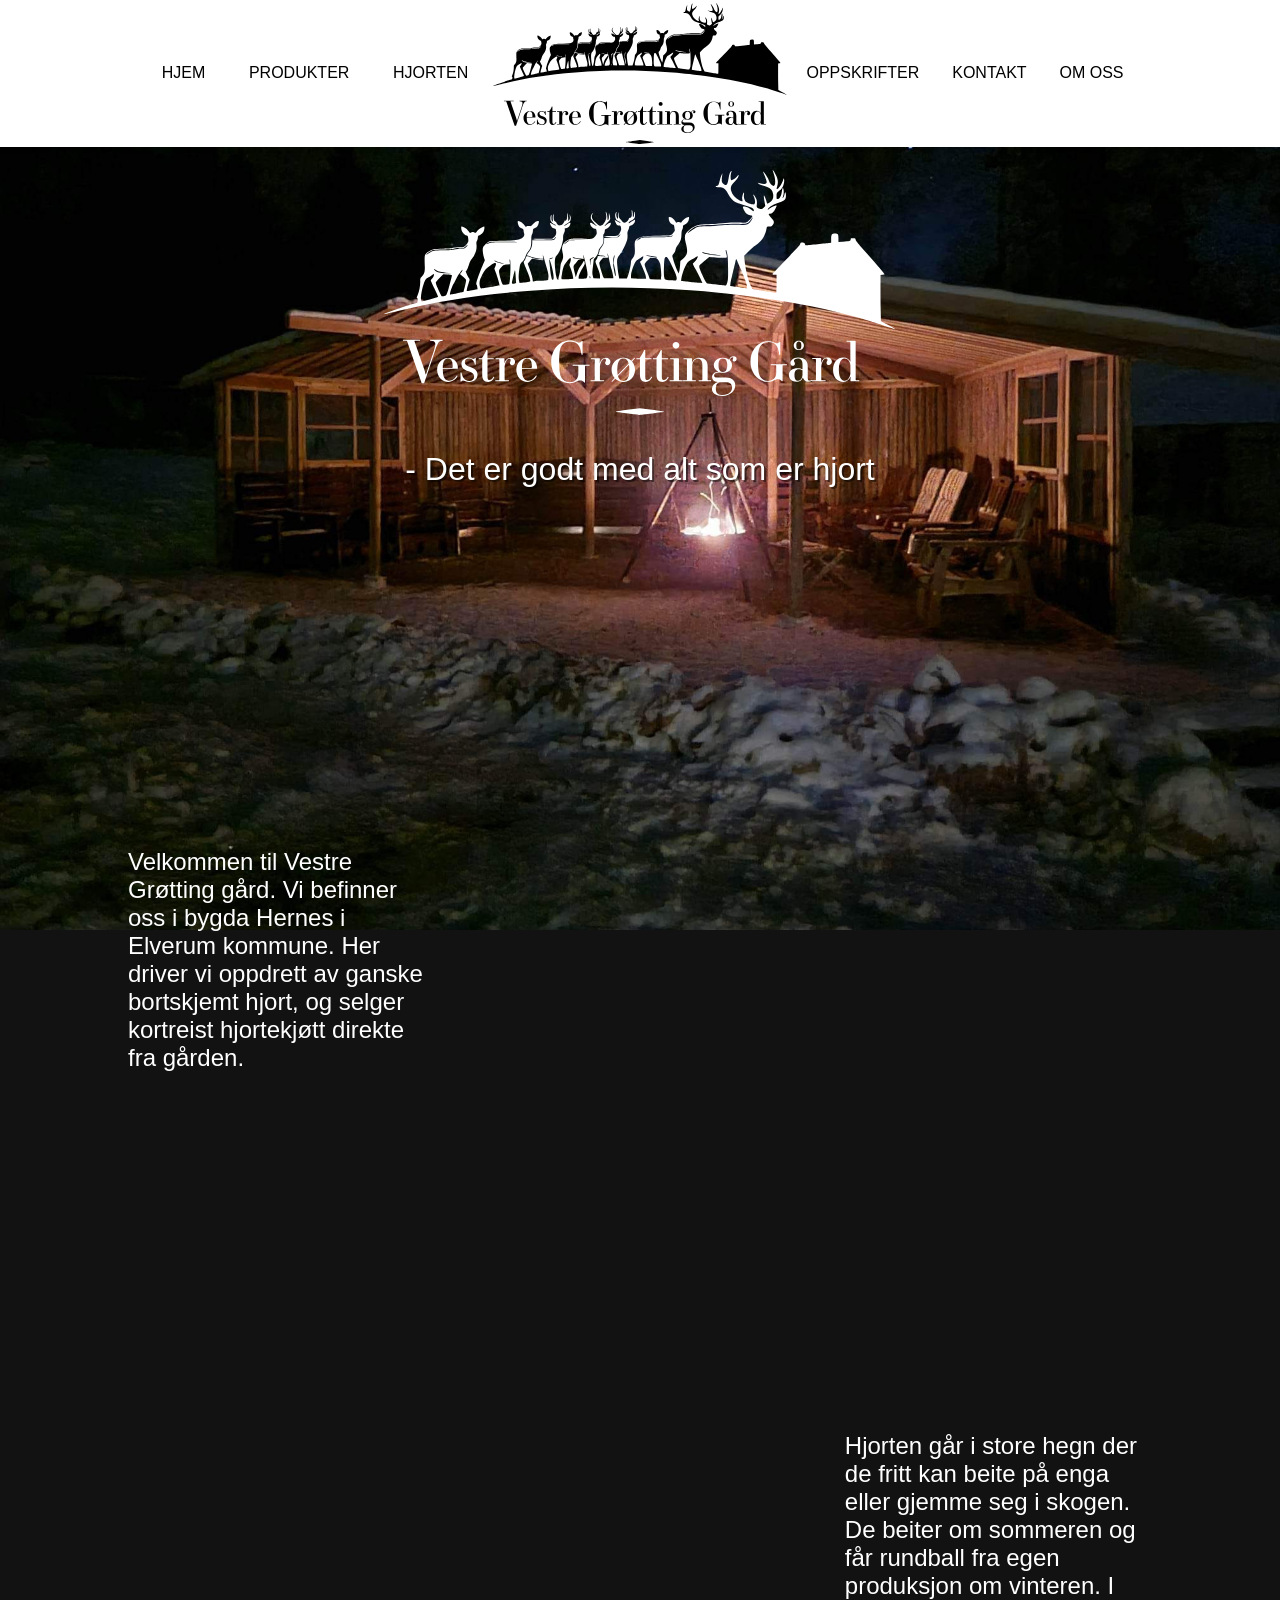
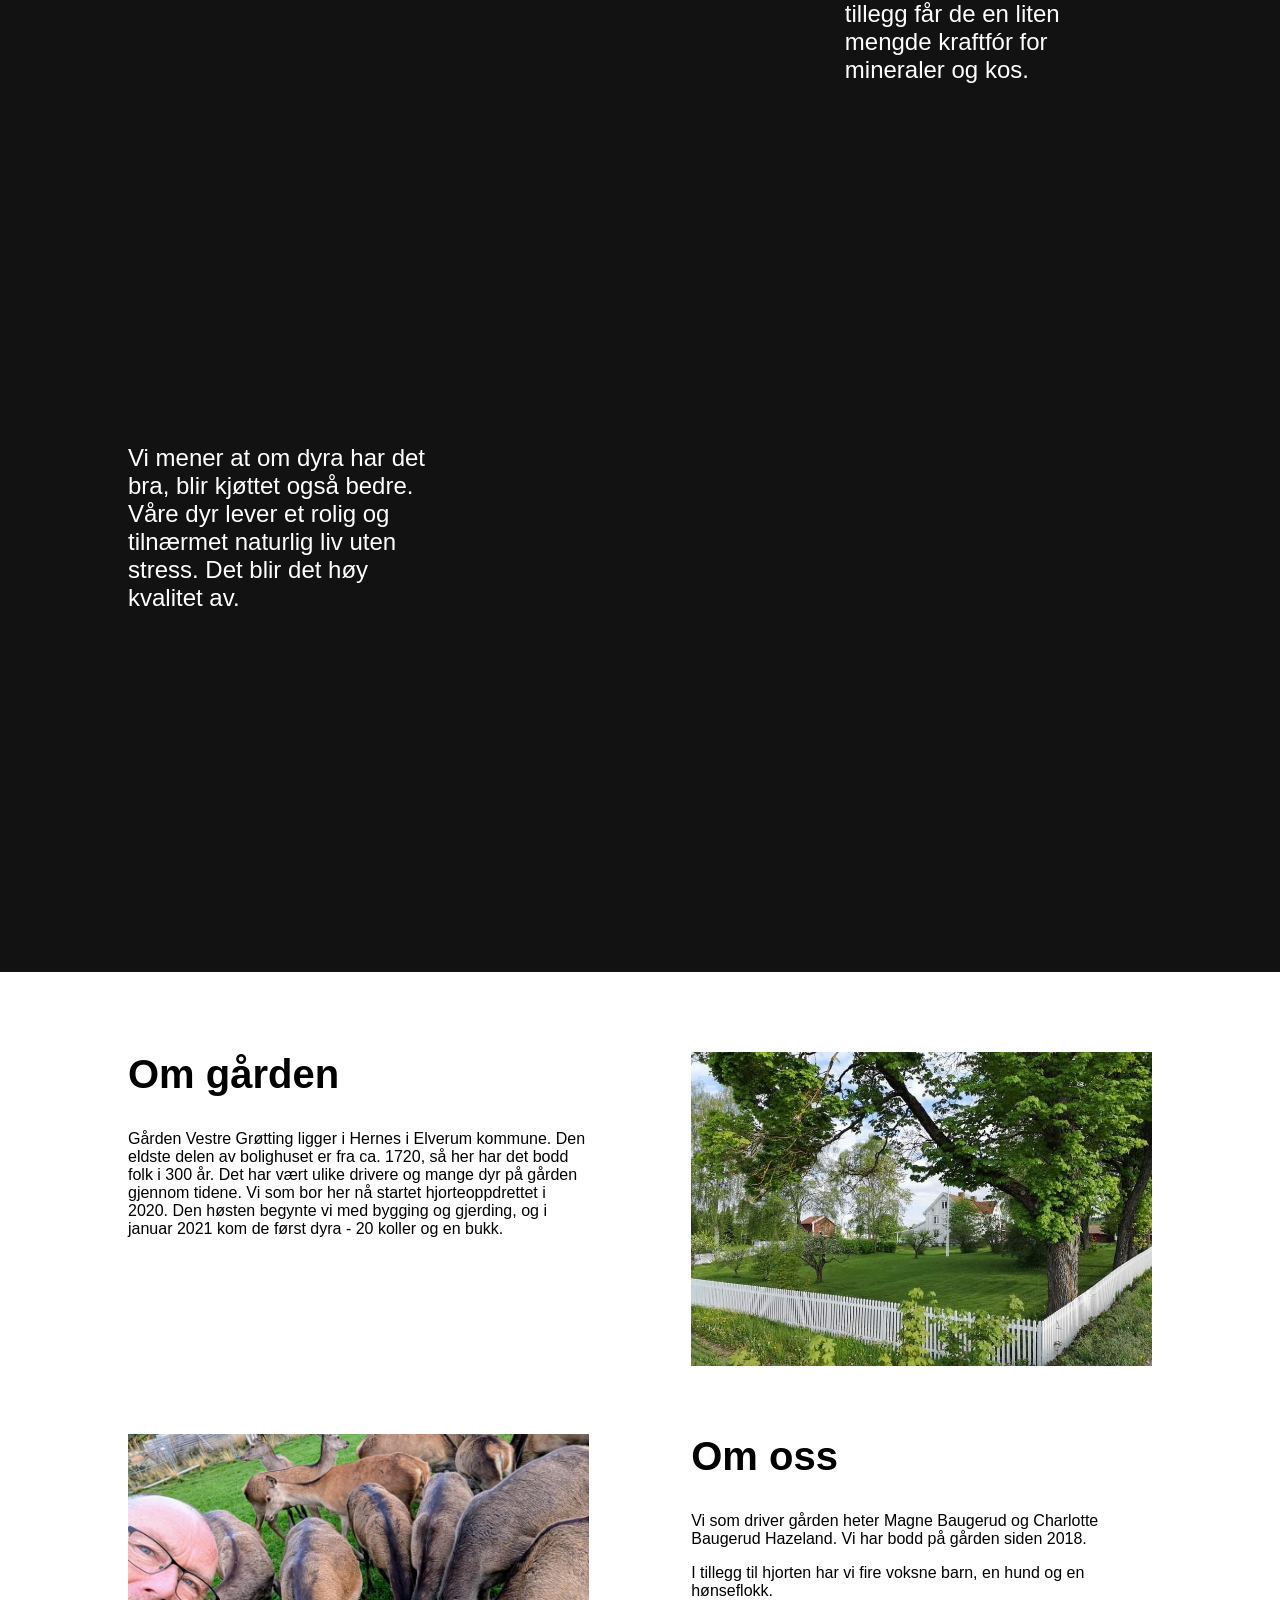
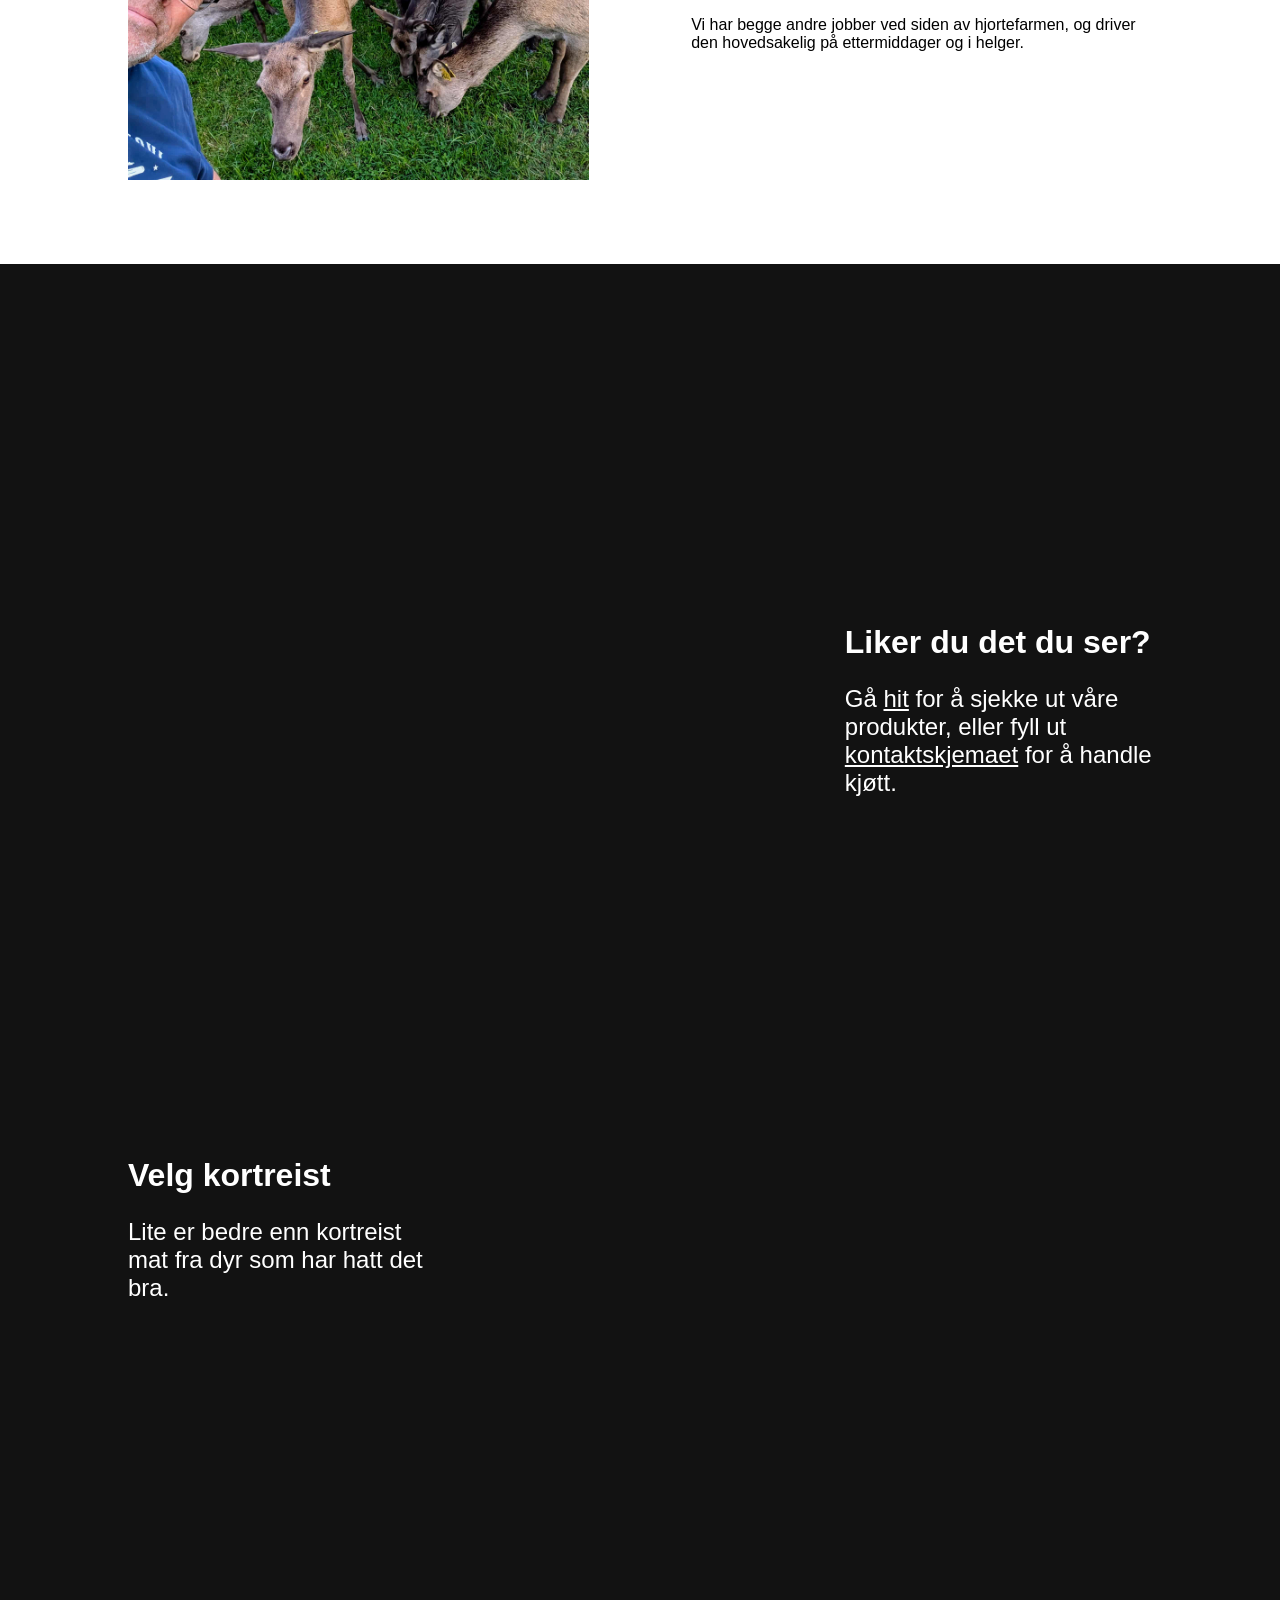
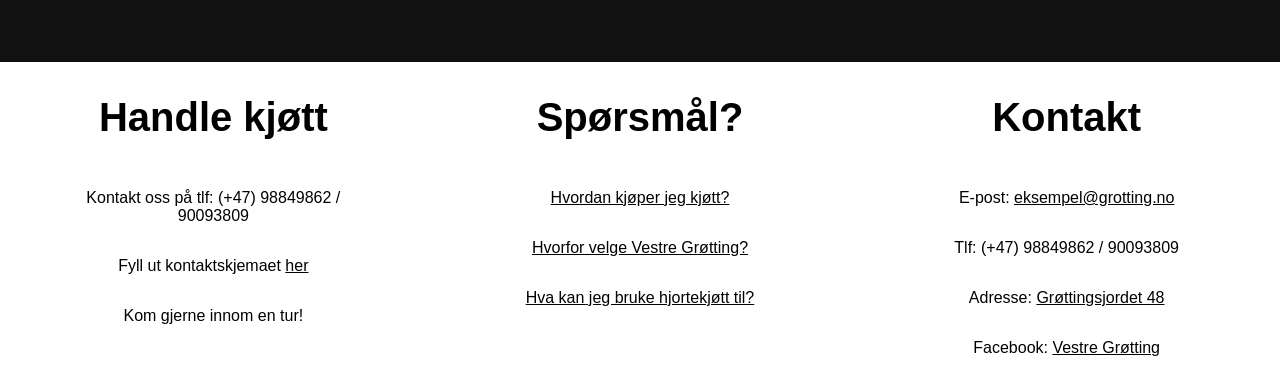
==== index.html @ 88ef1590 "Update index.html" ====
<!DOCTYPE html>
<html lang="en">
<head>
  <meta charset="UTF-8">
  <meta name="viewport" content="width=device-width, initial-scale=1.0">
  <title>Vestre Grøtting Gård</title>
  <link rel="stylesheet" href="assets/css/main.css">
  <link rel="stylesheet" href="assets/css/index.css">
  <script type="module" src="assets/js/main.js"></script>
</head>
<body>
  <header>
    <nav>
      <ul>
        <div class="mobile-logo">
          <img src="assets/imgs/logo.svg" alt="Logo for Vestre Grøtting Gård.">
        </div>
        <section>
          <li><a href="index.html">HJEM</a></li>
          <li><a href="products.html">PRODUKTER</a></li>
          <li><a href="the_deer.html">HJORTEN</a></li>
        </section>
        <div class="logo expanded">
          <img src="assets/imgs/logo.svg" alt="Logo for Vestre Grøtting Gård.">
        </div>
        <section>
          <li><a href="recipes.html" id="recipeLink">OPPSKRIFTER</a></li>
          <li><a href="contact.html">KONTAKT</a></li>
          <li><a href="about.html">OM&nbsp;OSS</a></li>
        </section>
      </ul>
    </nav>
    <label for="nav-toggle" class="menu-icon">
      <span></span>
      <span></span>
      <span></span>
    </label>
    <input type="checkbox" id="nav-toggle" hidden>
  </header>
  <main>
    <article class="styled-frontpage">
      <section class="title">
        <img class="logo" src="assets/imgs/logo.svg" alt="Logo for Vestre Grøtting Gård.">
        <h1 hidden>Vestre Grøtting Gård</h1>
        <p>- Det er godt med alt som er hjort</p>
      </section>
      <section class="floating-p left">
        <p>Velkommen til Vestre Grøtting gård. Vi befinner oss i bygda Hernes i Elverum kommune. Her driver vi oppdrett av ganske bortskjemt hjort, og selger kortreist hjortekjøtt direkte fra gården.</p>
      </section>
      <section class="floating-p right">
        <p>Hjorten går i store hegn der de fritt kan beite på enga eller gjemme seg i skogen. De beiter om sommeren og får rundball fra egen produksjon om vinteren. I tillegg får de en liten mengde kraftfór for mineraler og kos.</p>
      </section>
      <section class="floating-p left">
        <p>Vi mener at om dyra har det bra, blir kjøttet også bedre. Våre dyr lever et rolig og tilnærmet naturlig liv uten stress. Det blir det høy kvalitet av.</p>
      </section>
    </article>
    <article class="content">
      <section class="standard-p">
        <div class="text">
          <h2>Om gården</h2>
          <p>Gården Vestre Grøtting ligger i Hernes i Elverum kommune. Den eldste delen av bolighuset er fra ca. 1720, så her har det bodd folk i 300 år. Det har vært ulike drivere og mange dyr på gården gjennom tidene. Vi som bor her nå startet hjorteoppdrettet i 2020. Den høsten begynte vi med bygging og gjerding, og i januar 2021 kom de først dyra - 20 koller og en bukk.</p>
        </div>
        <div class="image">
          <img src="assets/imgs/the_farm.jpg" alt="A deer.">
        </div>
      </section>
      <section class="standard-p reverse">
        <div class="text">
          <h2>Om oss</h2>
          <p>Vi som driver gården heter Magne Baugerud og Charlotte Baugerud Hazeland. Vi har bodd på gården siden 2018.</p>
          <p>I tillegg til hjorten har vi fire voksne barn, en hund og en hønseflokk.</p>
          <p>Vi har begge andre jobber ved siden av hjortefarmen, og driver den hovedsakelig på ettermiddager og i helger.</p>
        </div>
        <div class="image">
          <img src="assets/imgs/hjort14.jpg" alt="A deer.">
        </div>
      </section>
    </article>
    <article class="bottom">
      <section class="floating-p right">
        <h2>Liker du det du ser?</h2>
        <p>Gå <a href="products.html" aria-label="Gå til produkter">hit</a> for å sjekke ut våre produkter, eller fyll ut <a href="contact.html" aria-label="Fyll ut kontaktskjemaet">kontaktskjemaet</a> for å handle kjøtt.</p>
      </section>
      <section class="floating-p left">
        <h2>Velg kortreist</h2>
        <p>Lite er bedre enn kortreist mat fra dyr som har hatt det bra.</p>
      </section>
    </article>
  </main>
  <footer>
    <section>
      <h2>Handle kjøtt</h2>
      <p>Kontakt oss på tlf: (+47) 98849862 / 90093809</p>
      <p>Fyll ut kontaktskjemaet <a href="contact.html" aria-label="Fyll ut kontaktskjemaet">her</a></p>
      <p>Kom gjerne innom en tur!</p>
    </section>
    <section>
      <h2>Spørsmål?</h2>
      <p><a href="faq.html#how">Hvordan kjøper jeg kjøtt?</a></p>
      <p><a href="faq.html#why">Hvorfor velge Vestre Grøtting?</a></p>
      <p><a href="faq.html#what">Hva kan jeg bruke hjortekjøtt til?</a></p>
    </section>
    <section>
      <h2>Kontakt</h2>
      <p>E-post: <a href="mailto:eksempel@grotting.no">eksempel@grotting.no</a></p>
      <p>Tlf: (+47) 98849862 / 90093809</p>
      <p>Adresse: <a href="https://maps.app.goo.gl/rcExngUawZQERuUT9" target="_blank">Grøttingsjordet 48</a></p>
      <p>Facebook: <a aria-label="Facebook page" href="https://www.facebook.com/profile.php?id=100063509109505" target="_blank">Vestre Grøtting</a></p>
    </section>
  </footer>
</body>
</html>
---- assets/css/main.css ----
/* ================================
   Root Variables
================================ */
:root {
  --background: #fff;
  --background-dark: #121212;
  --text: #000;
  --text-light: #fff;
  --link-highlight: #bdbdbd;
}

/* ================================
   Base Styles
================================ */
body {
  margin: 0;
}

h1, h2, h3, h4, h5, h6,
p, a, li, label, input {
  color: var(--text);
  font-family: Arial, Helvetica, sans-serif;
  /* font-family: Verdana, Geneva, Tahoma, sans-serif; */
}

h2 {
  font-size: 2.5em;
}

p {
  font-size: 16px;
}

.centered {
    display: flex;
    flex-direction: column;
    justify-content: center;
    text-align: center;
}

/* ================================
   Header & Navigation
================================ */
header {
  position: fixed;
  top: 0;
  width: 100%;
  display: flex;
  justify-content: center;
  box-shadow: 0 2px 4px rgba(0, 0, 0, 0.15);
  background-color: var(--background);
  z-index: 10;
}

nav {
  width: 100%;
}

nav ul {
  display: flex;
  justify-content: center;
  list-style: none;
  margin: 0 auto;
  padding: 0;
  width: 1000px;
}

nav ul li {
  display: flex;
  align-items: center;
}

nav a {
  display: flex;
  align-items: center;
  height: 44px;
  text-decoration: none;
}

nav a:hover {
  text-decoration: underline;
}

nav ul section {
  display: flex;
  justify-content: space-around;
  width: 35%;
}

/* --- Header Logo --- */
header .logo {
  position: relative;
  display: flex;
  justify-content: center;
  width: 30%;
  max-height: 44px;
  overflow: hidden;
  transition: max-height 0.1s ease-in-out;
}

header .logo img {
  height: 100%;
  max-width: 100%;
}

header .logo.expanded {
  max-height: 150px;
}

header .logo.expanded img {
  width: 100%;
  height: auto;
  margin: 3px;
}

.mobile-logo {
  display: none;
}

.menu-icon {
  display: none;
}

/* ================================
   Main Content
================================ */
.top-title {
    text-align: center;
    font-size: 2.5em;
    padding: 2em 0;
}

.top-title h1 {
    color: var(--text-light);
    text-shadow: 0 0 6px #00000085;
}

main {
  margin-top: 170px;
  width: 100%;
}

main > * {
  width: 80%;
  margin: 0 auto;
}

/* --- Title Section --- */
main section.title {
  width: 50%;
  margin: 8em auto;
  text-align: center;
}

main section.title .logo {
  width: 100%;
  filter: invert(1);
}

main section.title p {
  margin-top: 1em;
  font-size: 2em;
  color: var(--text-light);
  text-shadow: 2px 2px #00000080;
}

/* --- Content Article --- */
main article.content {
  width: 80%;
  padding: 5em 10%;
  display: flex;
  flex-direction: column;
  gap: 4em;
  background-color: var(--background);
}

main article.content > section {
  width: 100%;
}

/* --- Standard Paragraph Section --- */
.standard-p {
  display: flex;
  justify-content: space-between;
}

.standard-p h2,
.standard-p h3,
.standard-p h4 {
  margin-top: 0;
}

.standard-p > div {
  width: 45%;
}

.standard-p img {
  width: 100%;
  height: auto;
  min-height: 60%;
  object-fit: cover;
}

.standard-p.reverse {
  flex-direction: row-reverse;
}

/* ================================
   Footer
================================ */
footer {
  display: flex;
  justify-content: space-around;
  width: 100%;
  text-align: center;
  background-color: var(--background);
  box-shadow: 0 2px 4px rgba(0, 0, 0, 1);
}

footer section {
  display: flex;
  flex-direction: column;
  align-items: center;
  width: 25%;
}

/* ================================
   Media Queries
================================ */

/* --- Tablet Landscape (≤ 1079px) --- */
@media (max-width: 1079px) {
  main {
    margin-top: 48px;
  }

  header .logo.expanded {
    max-height: 44px;
  }

  header .logo.expanded img {
    width: auto;
    height: 100%;
    margin: 0;
  }

  nav ul {
    width: auto;
  }

  nav ul li a {
    margin: 0 0.5em;
  }

  nav ul section {
    width: auto;
  }

  h2 {
    font-size: 2em;
  }

  main section.title {
    width: 70%;
  }

  main article.content {
    width: 90%;
    padding: 5em 5%;
  }

  main > *, footer section {
    width: 90%;
  }

  .standard-p > div {
    width: 48%;
  }

  footer > section {
    width: 30%;
  }
}

/* --- Tablet Portrait / Small Screens (≤ 670px) --- */
@media (max-width: 670px) {
  header,
  nav, nav ul, nav ul li,
  nav ul li a, nav ul section {
    width: 100%;
  }

  header {
    max-height: 44px;
    overflow: hidden;
    transition: max-height 0.3s ease-in-out;
  }

  nav ul, nav ul section {
    flex-direction: column;
  }

  header .logo {
    display: none;
  }

  .mobile-logo {
    display: flex;
    justify-content: center;
    width: 100%;
    height: 44px;
  }

  .mobile-logo img {
    height: 42px;
    margin: 1px;
  }

  .menu-icon {
    display: block;
    position: fixed;
    top: 0;
    right: 0;
    width: 44px;
    height: 44px;
  }

  .menu-icon > span {
    position: fixed;
    right: 3px;
    display: inline-block;
    width: 38px;
    height: 4px;
    border-radius: 2px;
    background-color: black;
    transition: all 0.3s ease-in-out;
  }

  .menu-icon span:nth-child(1) { top: 9px; }
  .menu-icon span:nth-child(2) { top: 20px; }
  .menu-icon span:nth-child(3) { top: 31px; }

  header:has(#nav-toggle:checked) {
    max-height: 350px;
  }

  header:has(#nav-toggle:checked) .menu-icon span:nth-child(1) {
    top: 20px;
    transform: rotate(45deg);
  }

  header:has(#nav-toggle:checked) .menu-icon span:nth-child(2) {
    opacity: 0;
  }

  header:has(#nav-toggle:checked) .menu-icon span:nth-child(3) {
    top: 20px;
    transform: rotate(-45deg);
  }

  nav a {
    justify-content: center;
  }

  .top-title {
    text-align: center;
    font-size: 1.5em;
    padding: 1em 0;
  }

  main > *, footer section {
    width: 96%;
  }

  main article.content {
    width: 96%;
    padding: 5em 2%;
    gap: 0;
  }

  footer {
    flex-direction: column;
  }

  footer section {
    margin: 0 auto;
    text-align: center;
  }

  footer section h2 {
    margin: 1em 0;
  }

  footer section p {
    margin: 0.5em 0;
  }
}

/* --- Mobile (≤ 480px) --- */
@media (max-width: 480px) {
  main section.title {
    width: 100%;
    margin: 0;
    padding: 3em 0;
  }

  main section.title,
  .standard-p > div,
  footer,
  main article.content {
    width: 100%;
  }

  .standard-p,
  .standard-p.reverse {
    flex-direction: column;
  }

  main article.content {
    padding: 0;
  }

  main article.content > section {
    width: 96%;
    margin: 0 auto;
    padding: 3em 0;
  }

  p {
    font-size: 1em;
  }
}
---- assets/css/index.css ----
body {
    background: var(--background-dark) url('../imgs/homepage_background.png')
              center / cover fixed no-repeat;
}

/* --- Floating Paragraphs --- */
main section.floating-p {
  width: 100%;
  margin: 40vh 0;
}

main section.floating-p > * {
  width: 30%;
  color: var(--text-light);
}

main section.floating-p > p {
  font-size: 1.5em;
}

main section.floating-p.left > * {
  margin-right: auto;
}

main section.floating-p.right > * {
  margin-left: auto;
}

main section.floating-p > h2 {
  margin-bottom: 0.5em;
  font-size: 2em;
}

main section.floating-p a {
    color: var(--text-light);
}

main section.floating-p a:hover {
    color: var(--link-highlight);
}

@media (max-width: 1079px) {
  main section.floating-p > * {
    width: 50%;
  }
}

@media (max-width: 670px) {
  main section.floating-p > * {
    width: 100%;
    text-align: center;
  }
}

@media (max-width: 480px) {
  main section.floating-p > * {
    width: 100%;
    text-align: center;
  }
}
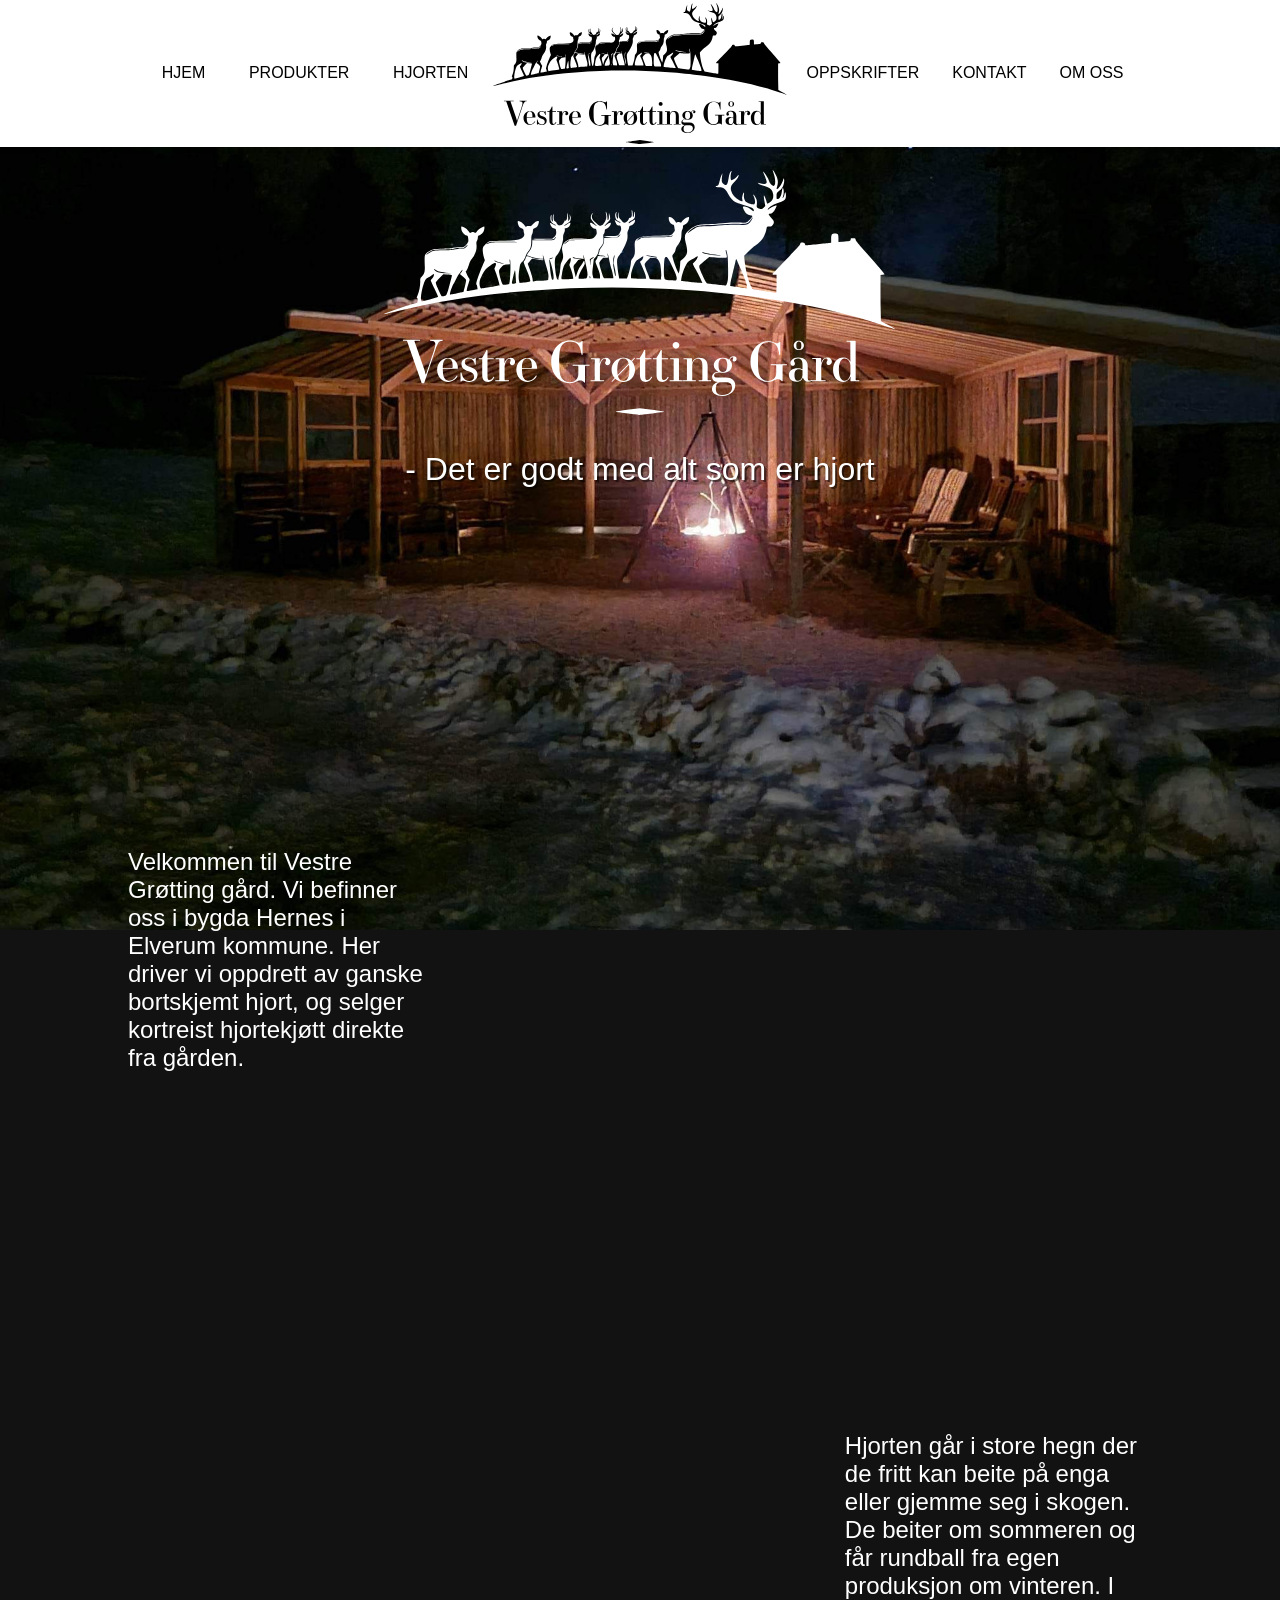
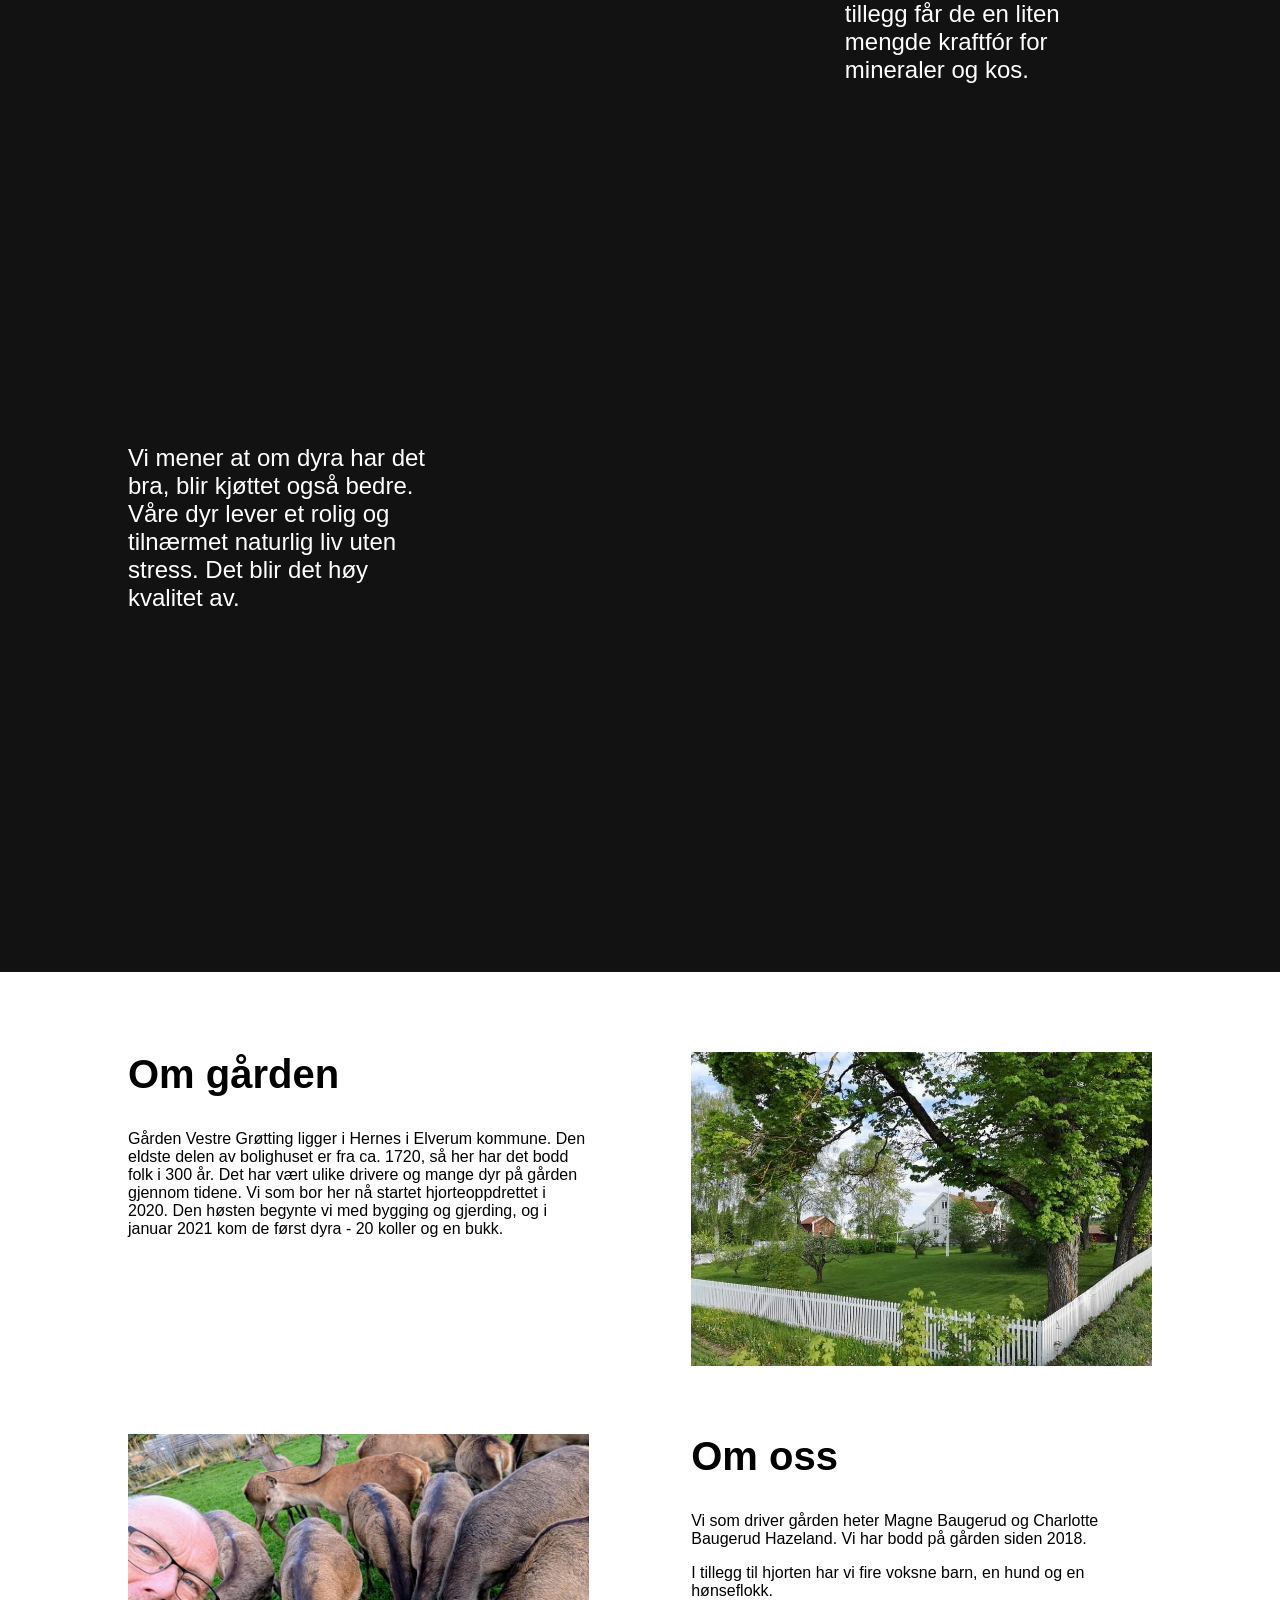
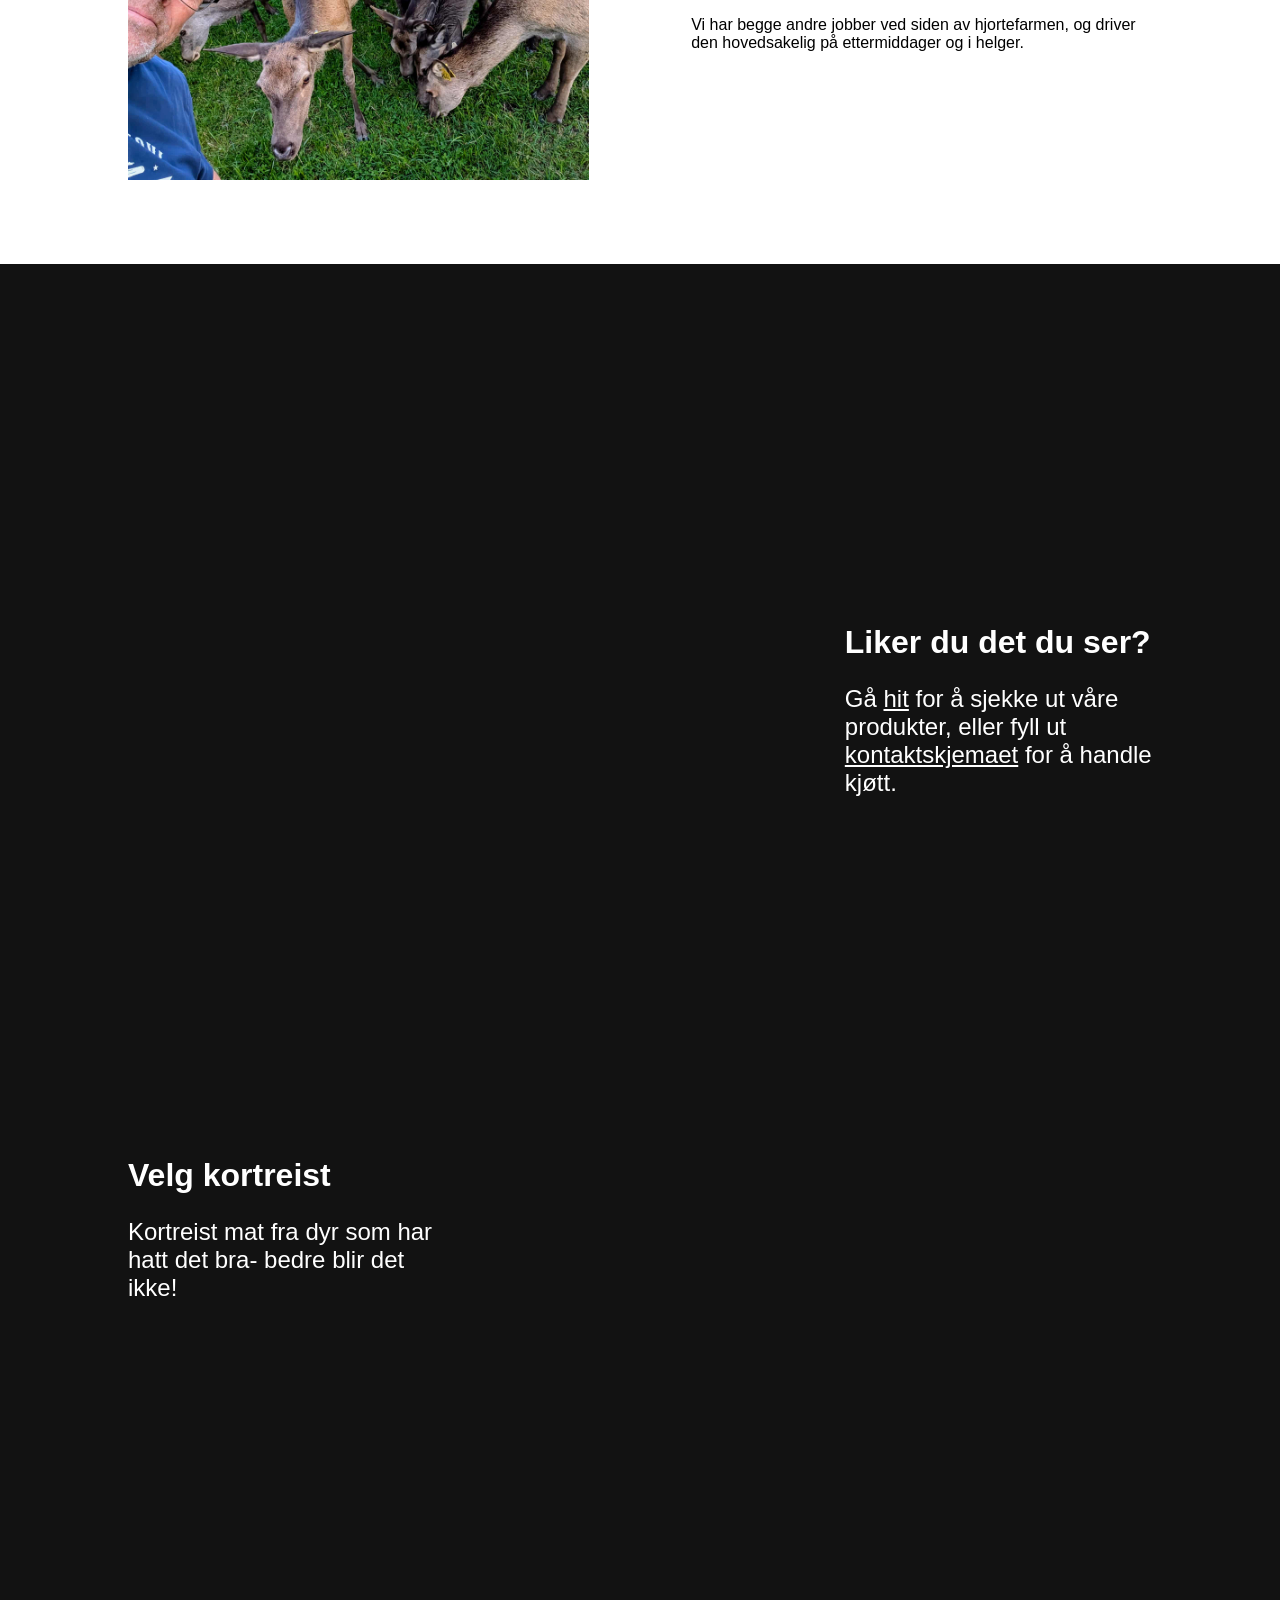
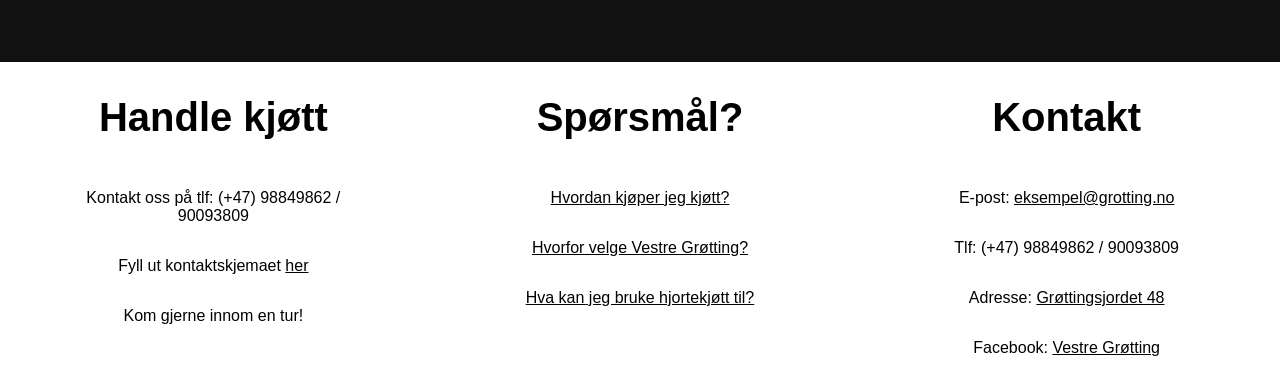
==== commit ae83d2c4: "Update description of local food section" ====
--- a/index.html
+++ b/index.html
@@ -83,7 +83,7 @@
       </section>
       <section class="floating-p left">
         <h2>Velg kortreist</h2>
-        <p>Lite er bedre enn kortreist mat fra dyr som har hatt det bra.</p>
+        <p>Kortreist mat fra dyr som har hatt det bra- bedre blir det ikke!</p>
       </section>
     </article>
   </main>
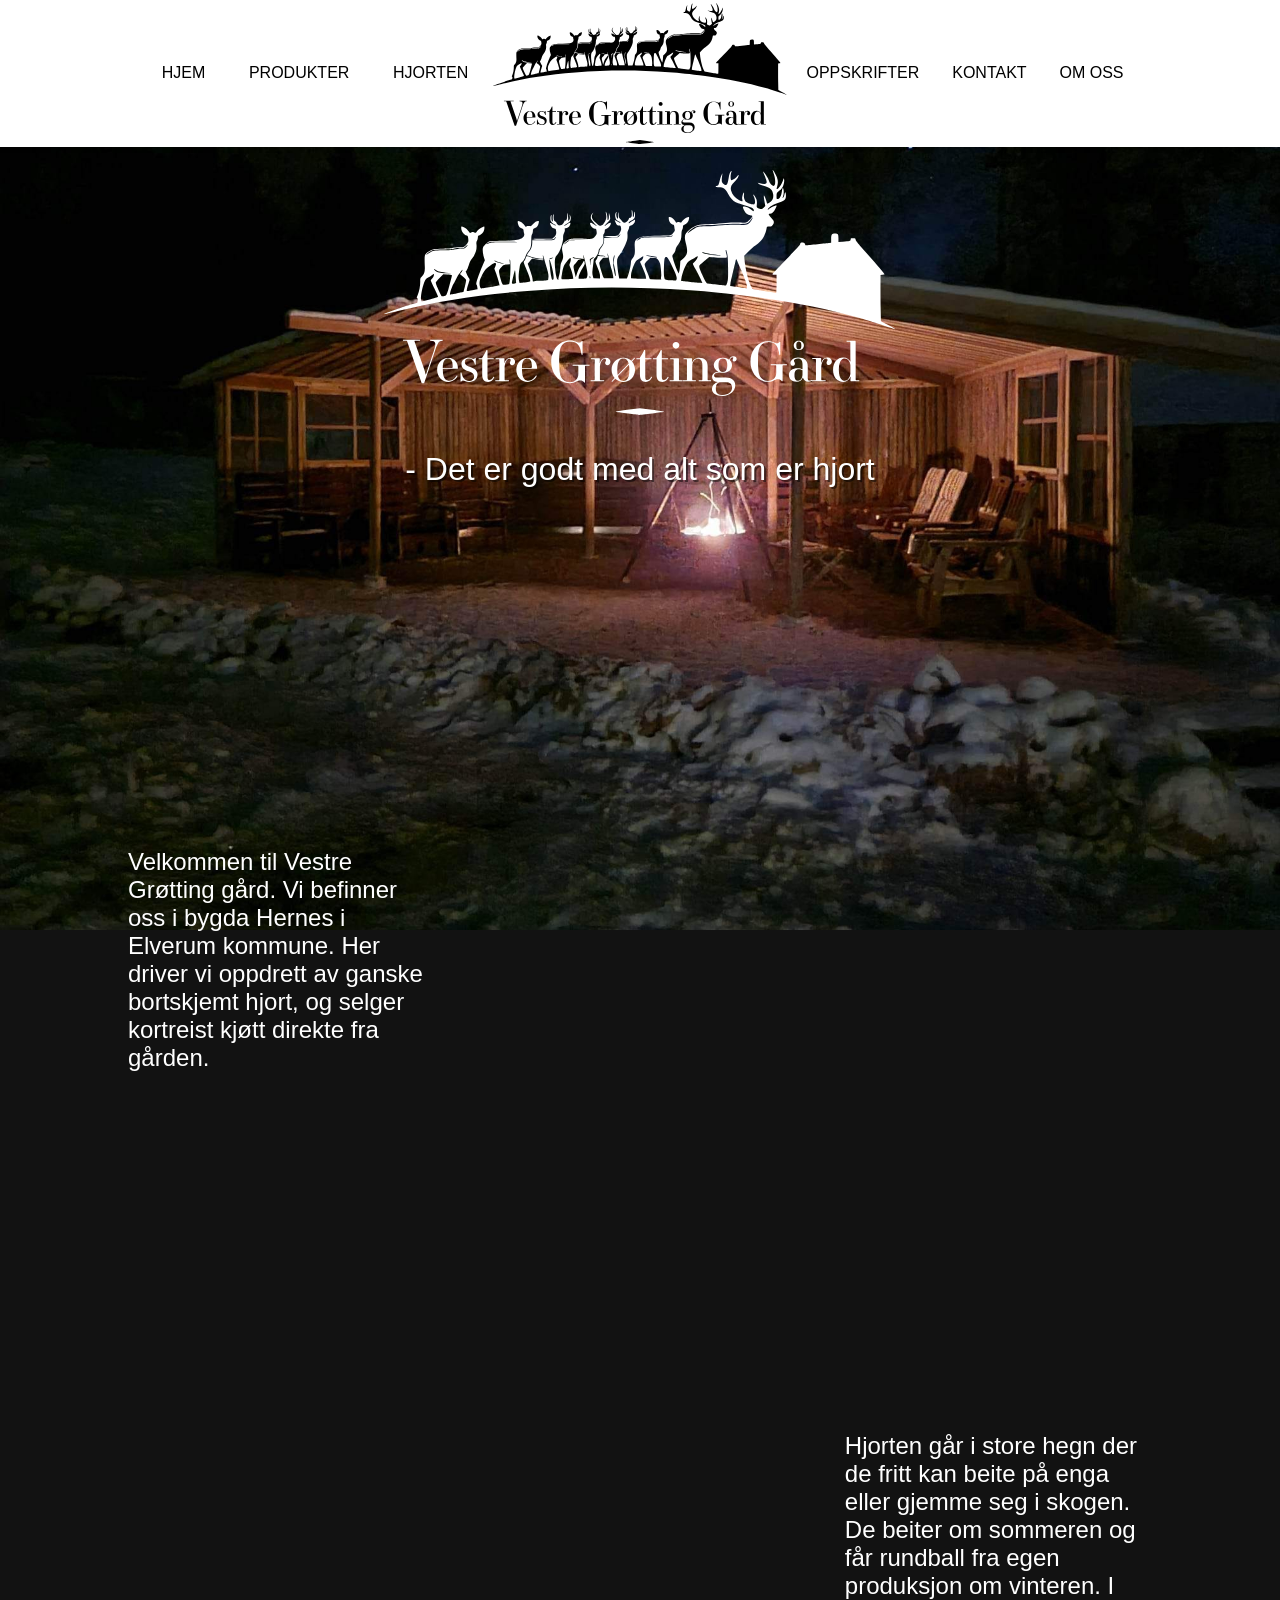
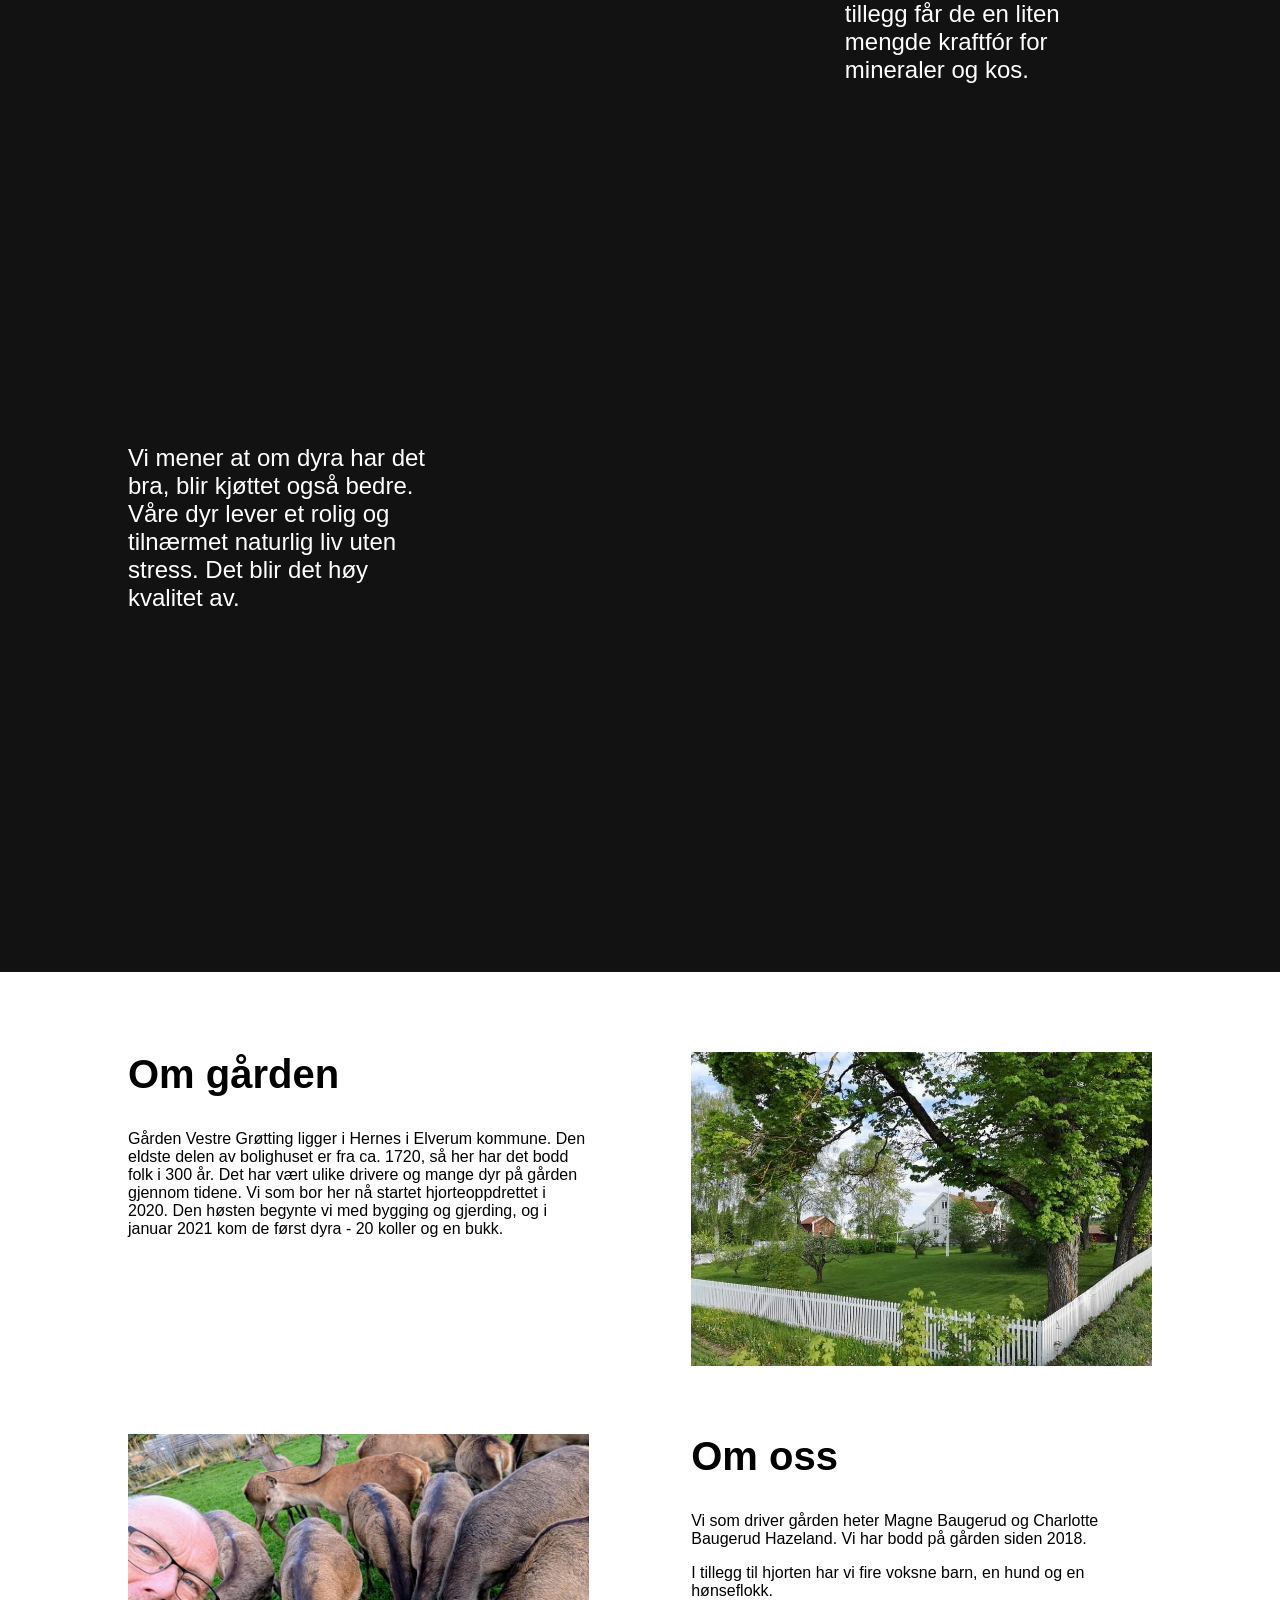
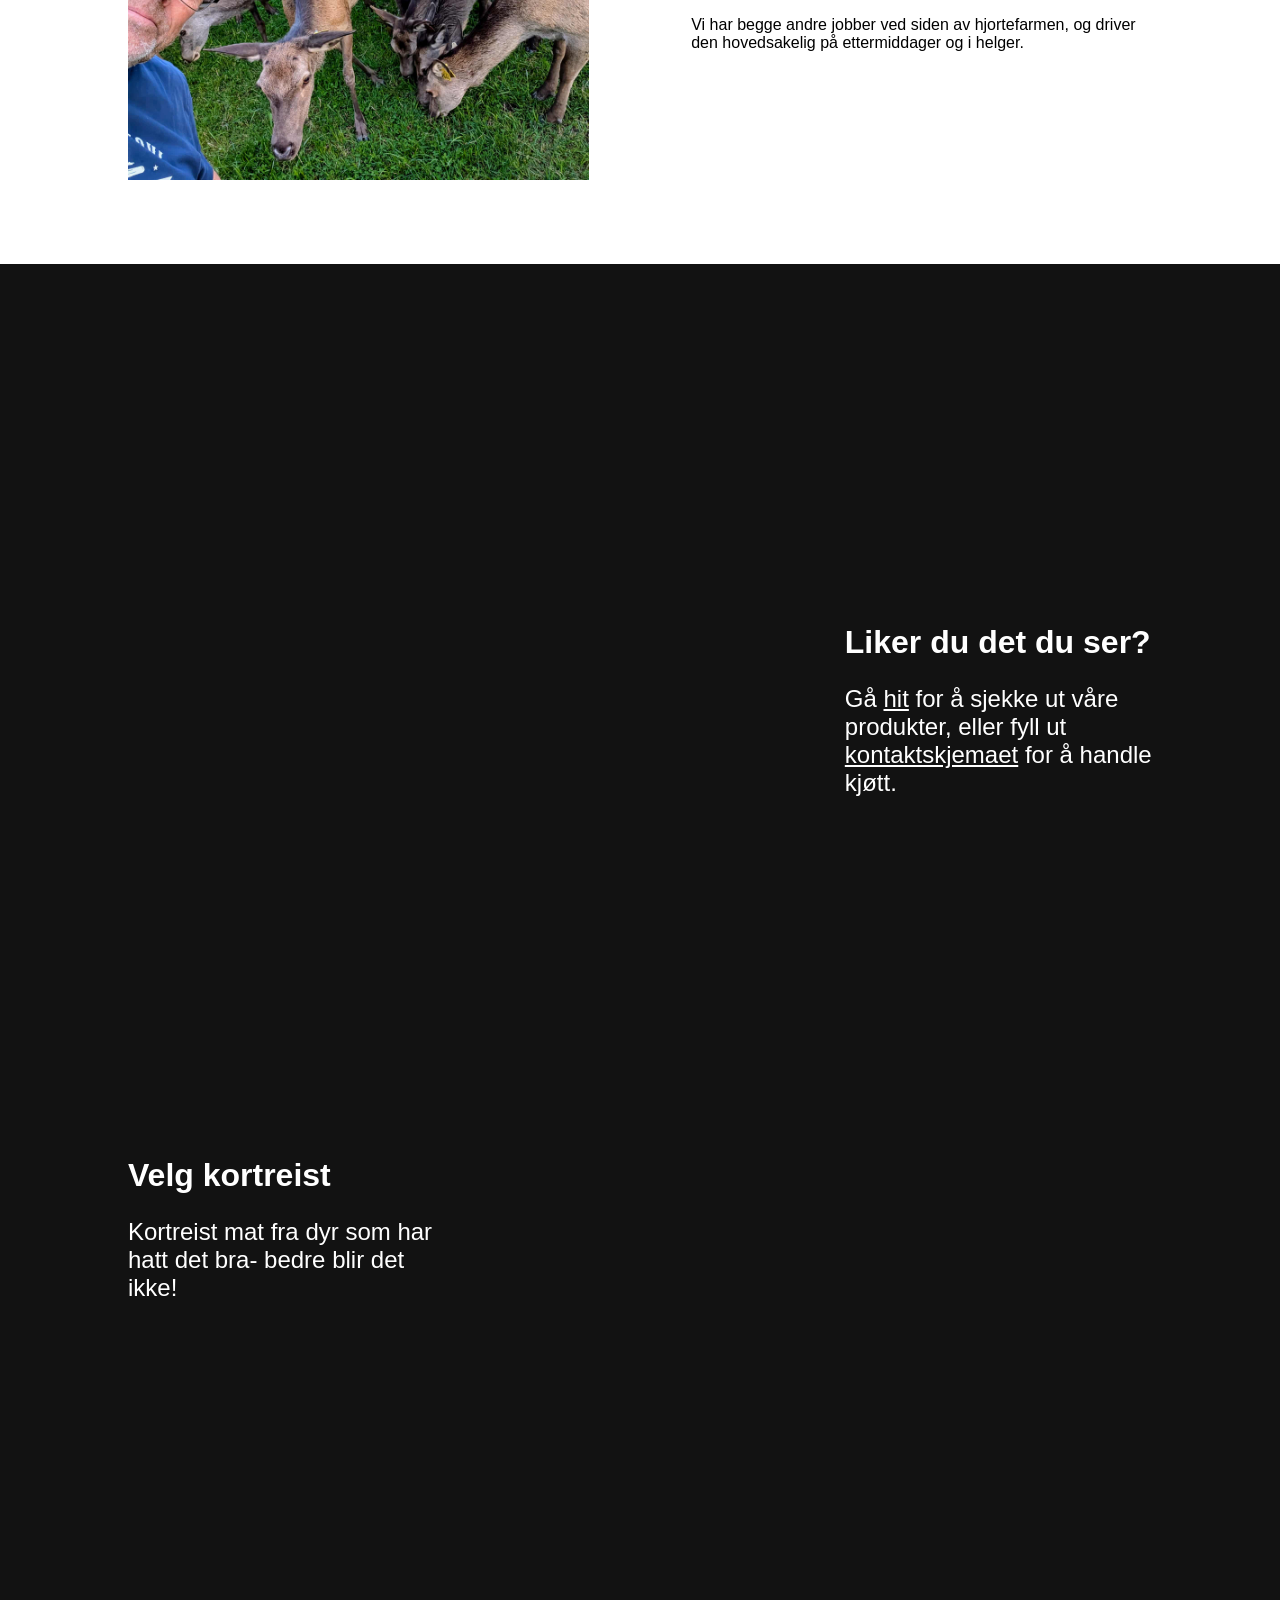
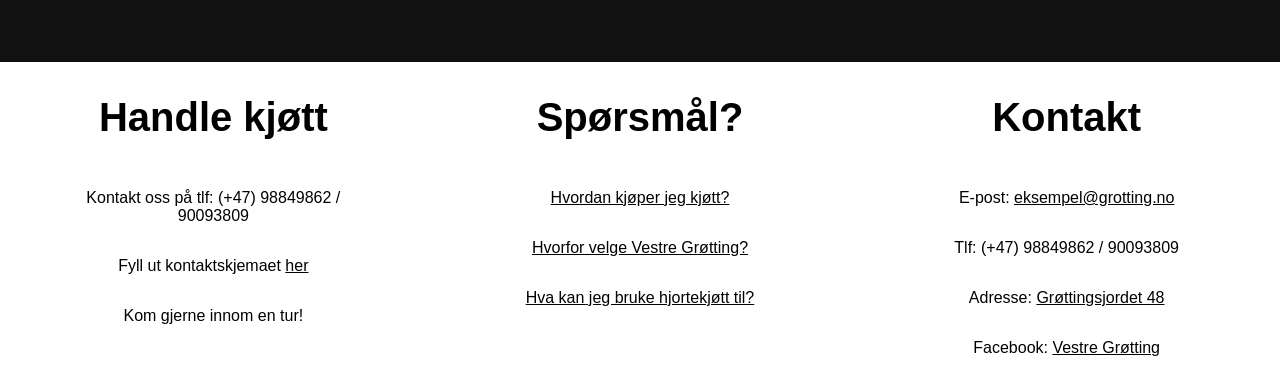
==== commit e4788f36: "Update index.html" ====
--- a/index.html
+++ b/index.html
@@ -45,7 +45,7 @@
         <p>- Det er godt med alt som er hjort</p>
       </section>
       <section class="floating-p left">
-        <p>Velkommen til Vestre Grøtting gård. Vi befinner oss i bygda Hernes i Elverum kommune. Her driver vi oppdrett av ganske bortskjemt hjort, og selger kortreist hjortekjøtt direkte fra gården.</p>
+        <p>Velkommen til Vestre Grøtting gård. Vi befinner oss i bygda Hernes i Elverum kommune. Her driver vi oppdrett av ganske bortskjemt hjort, og selger kortreist kjøtt direkte fra gården.</p>
       </section>
       <section class="floating-p right">
         <p>Hjorten går i store hegn der de fritt kan beite på enga eller gjemme seg i skogen. De beiter om sommeren og får rundball fra egen produksjon om vinteren. I tillegg får de en liten mengde kraftfór for mineraler og kos.</p>
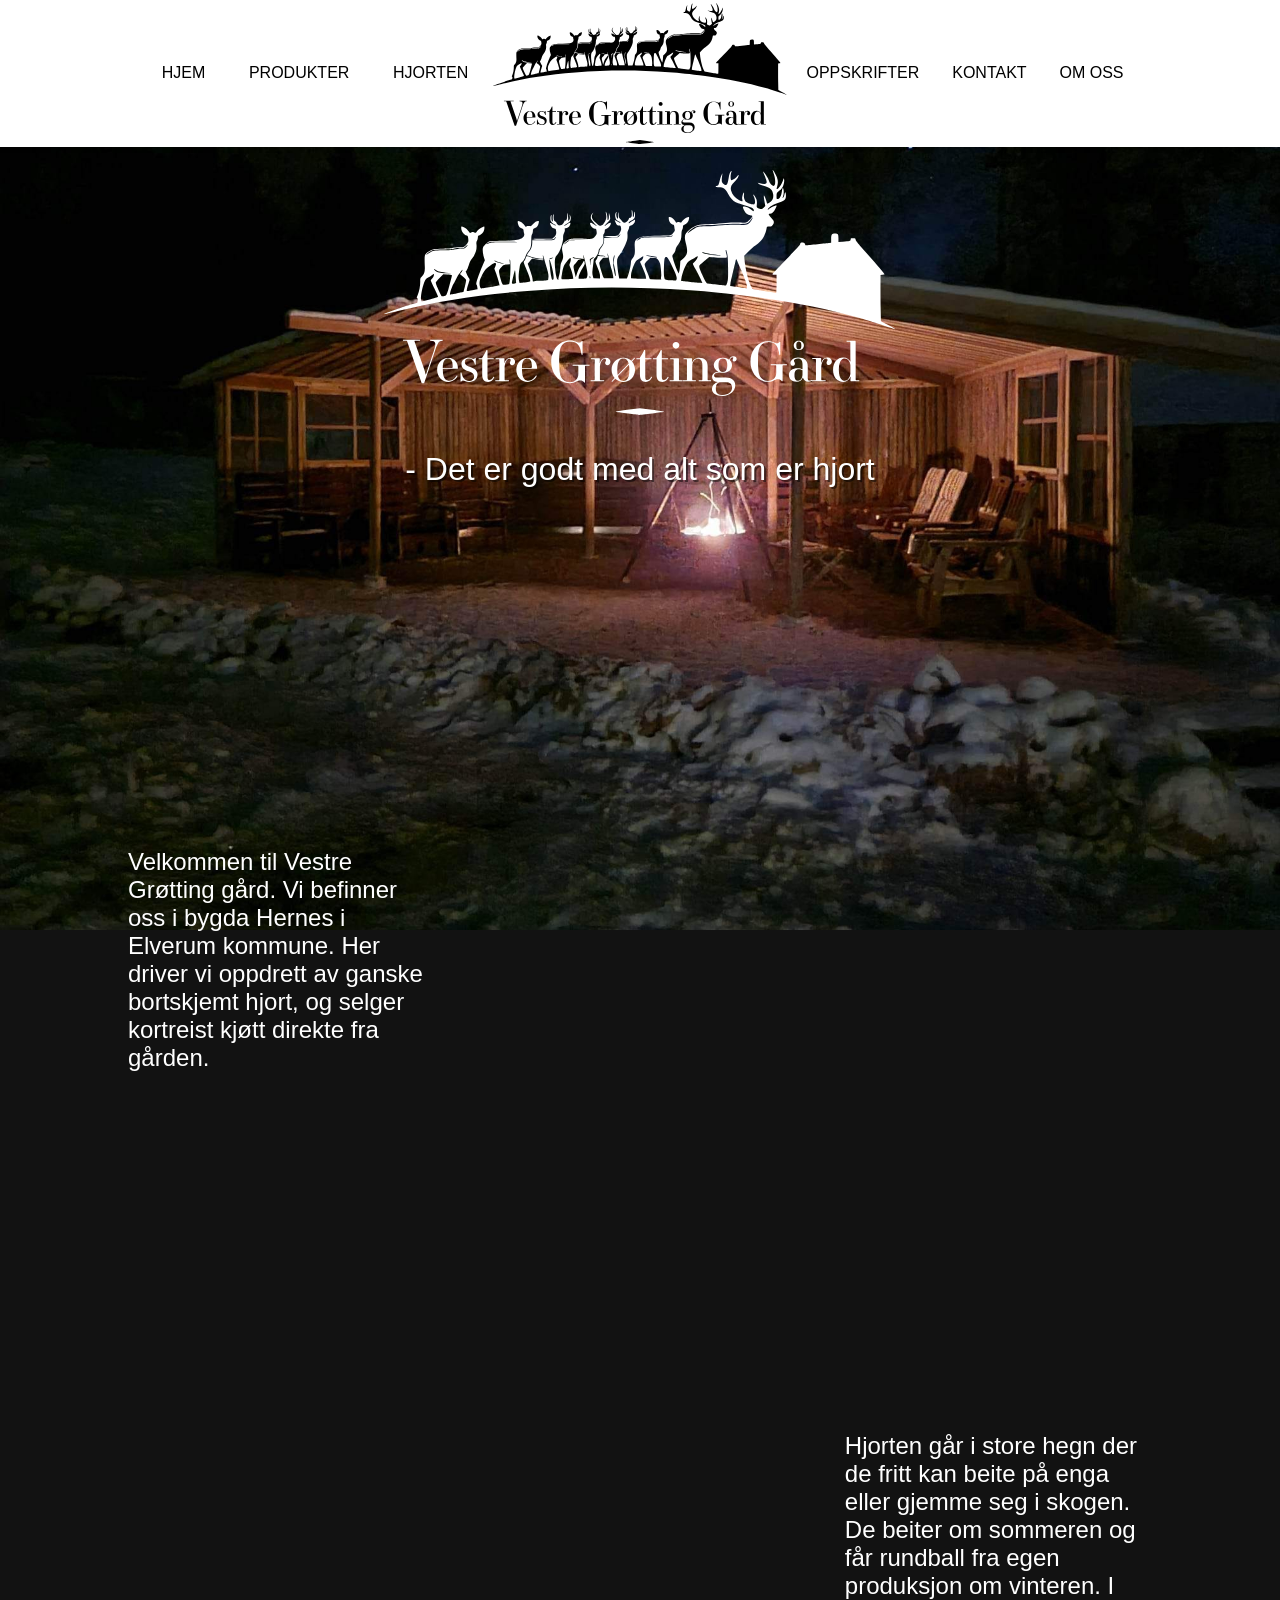
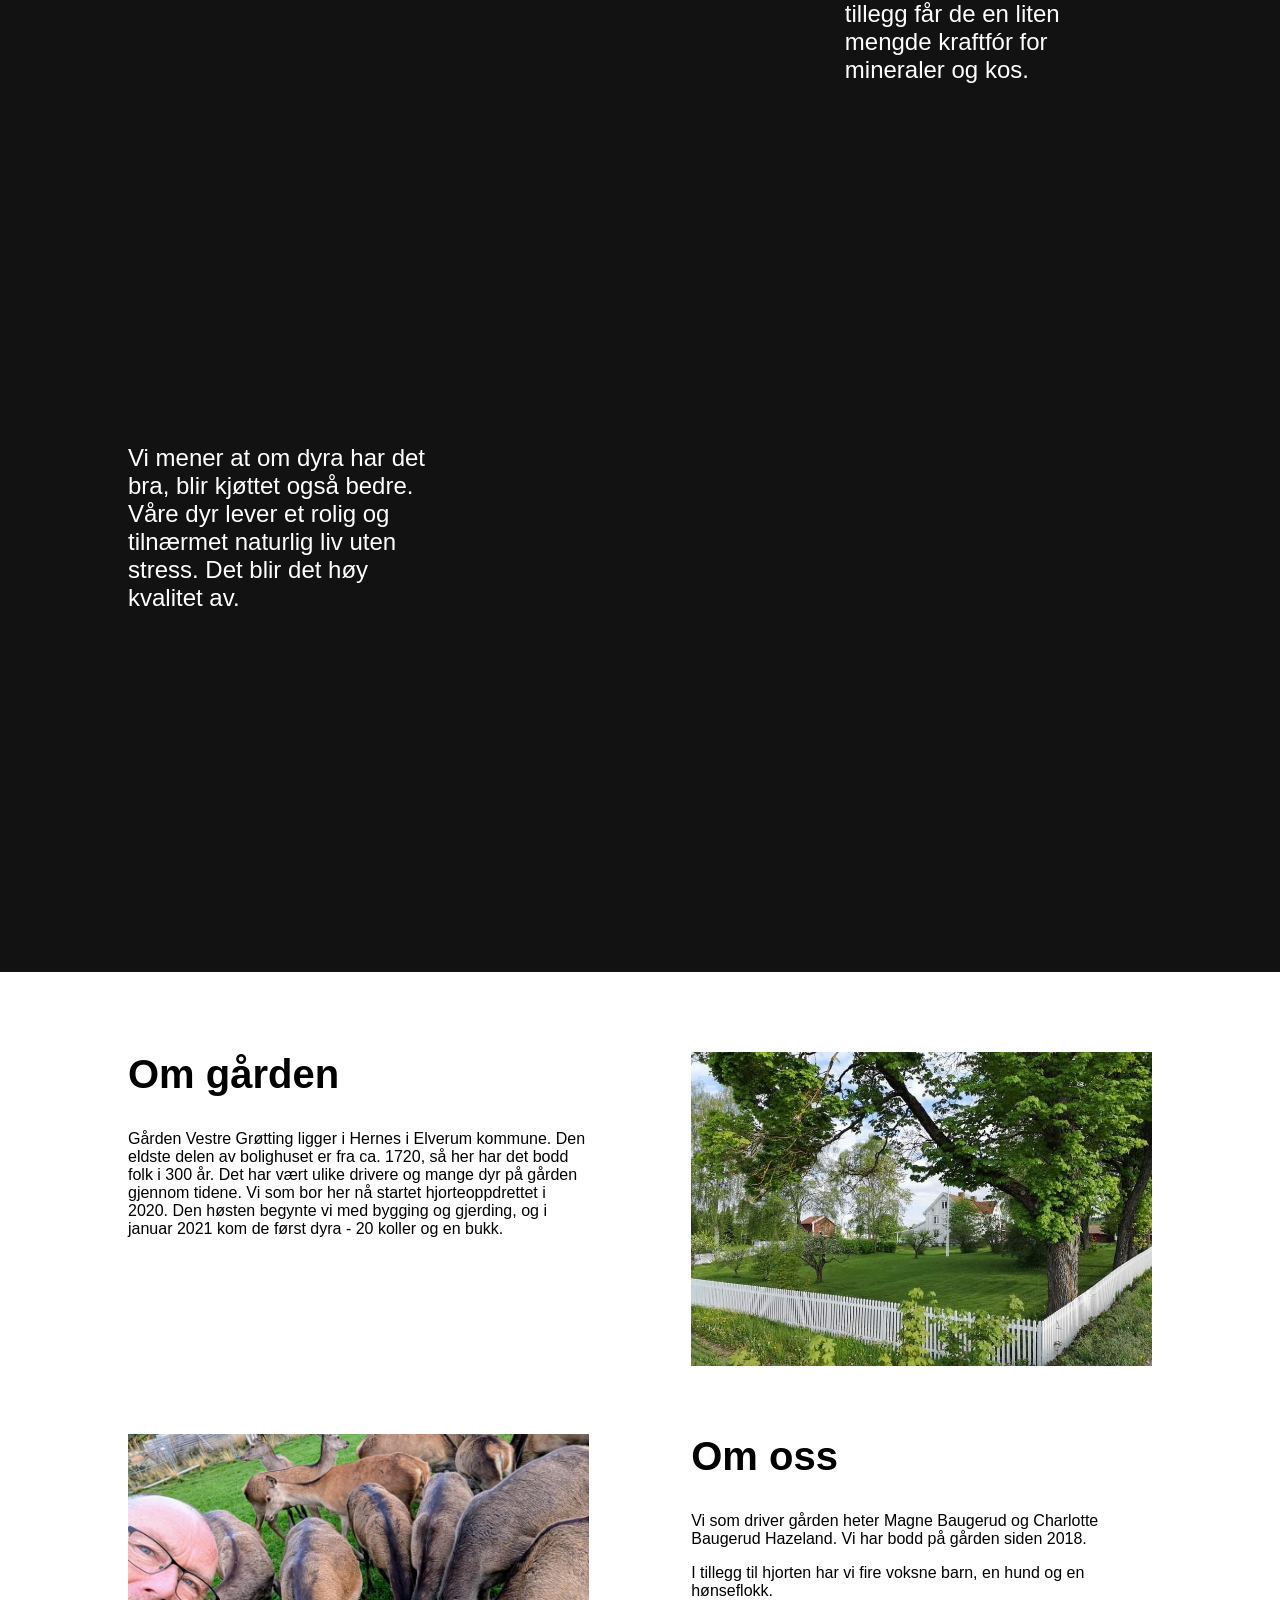
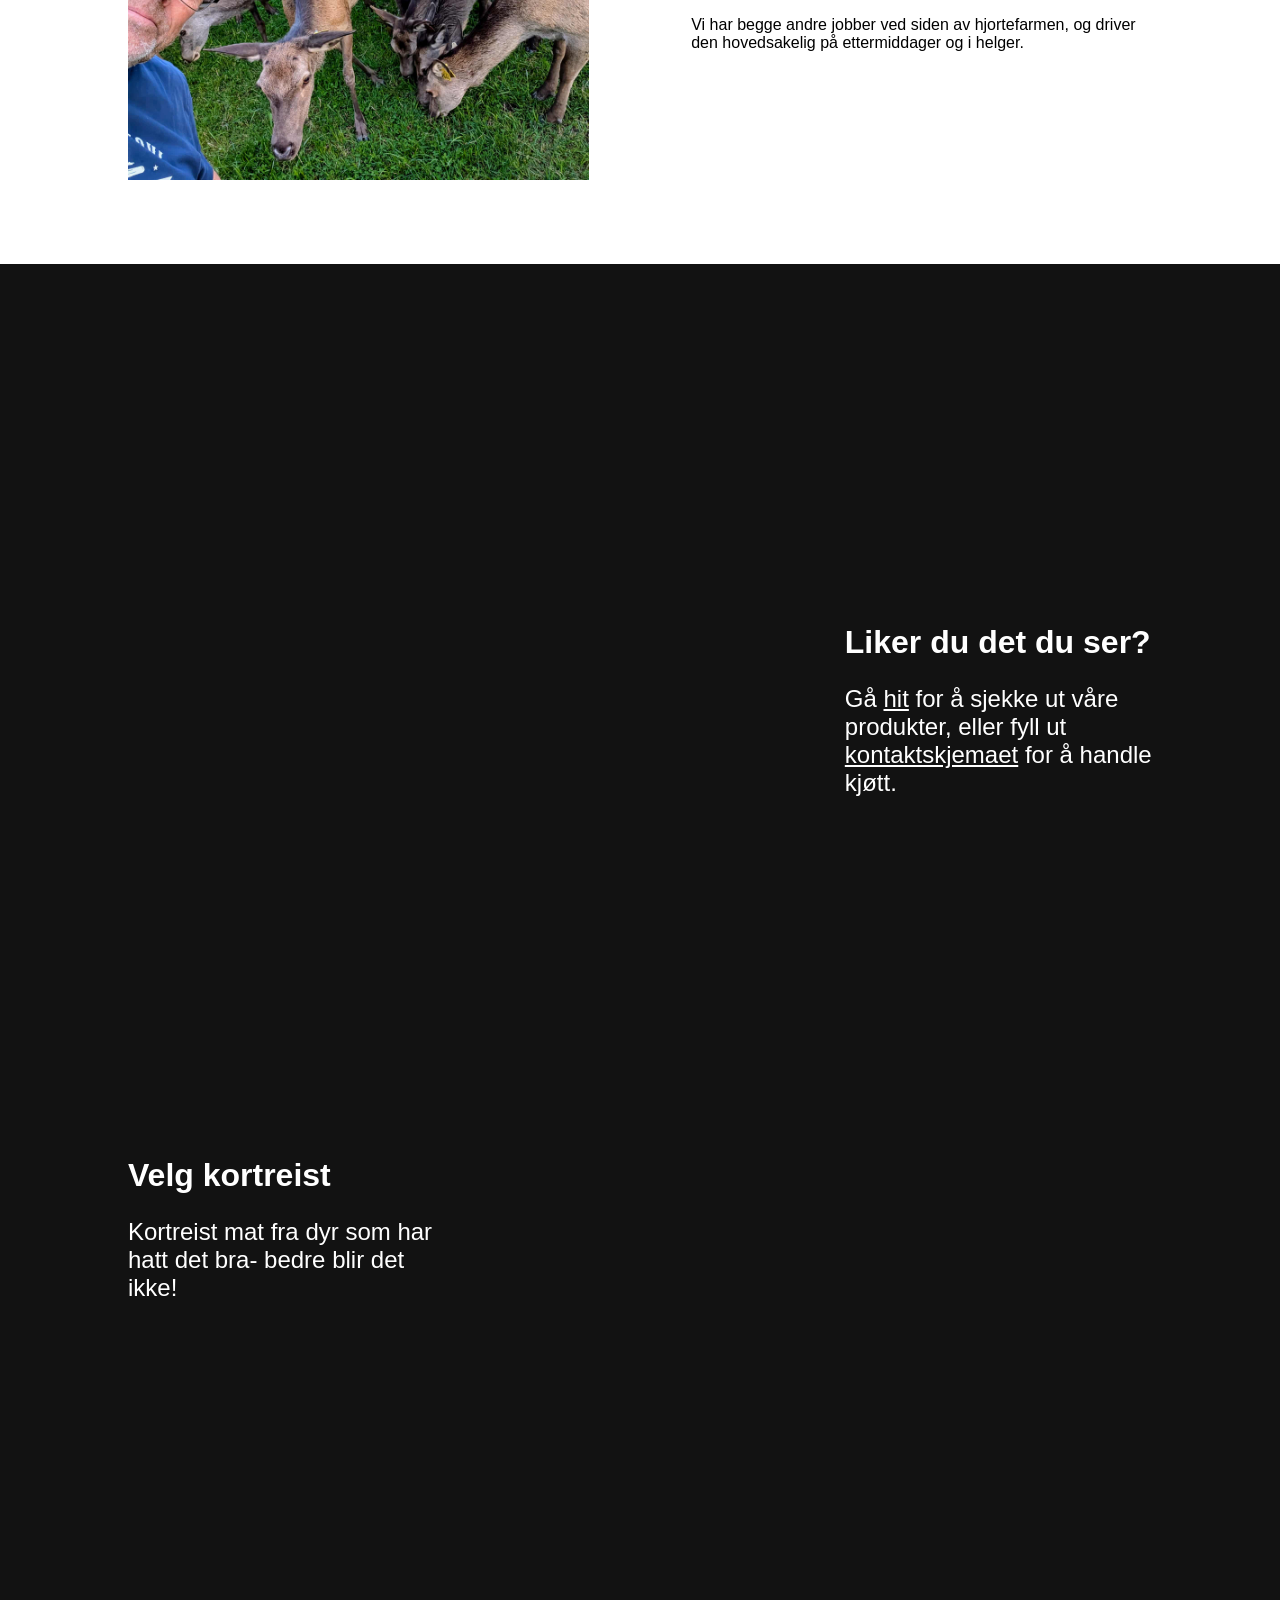
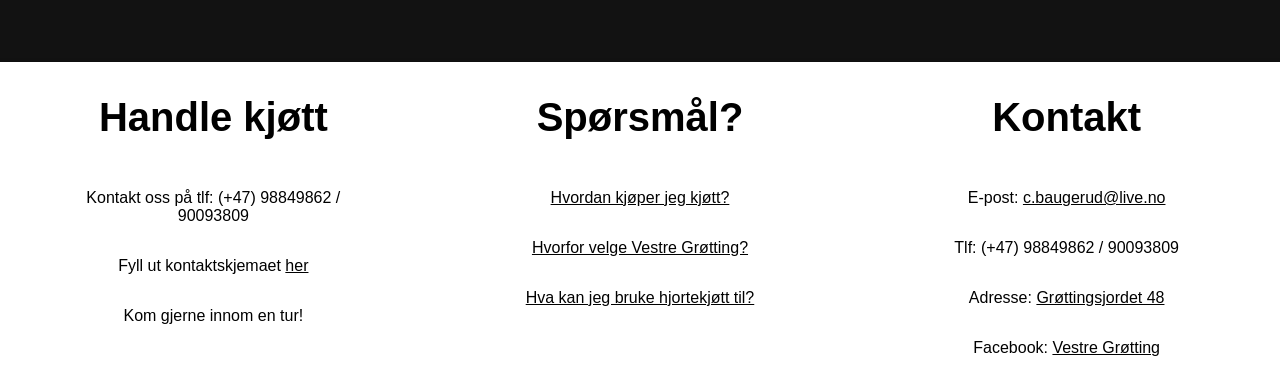
==== commit 705d7562: "Correct title and contact email in index.html" ====
--- a/index.html
+++ b/index.html
@@ -3,7 +3,7 @@
 <head>
   <meta charset="UTF-8">
   <meta name="viewport" content="width=device-width, initial-scale=1.0">
-  <title>Vestre Grøtting Gård</title>
+  <title>Vestre Grøtting gård</title>
   <link rel="stylesheet" href="assets/css/main.css">
   <link rel="stylesheet" href="assets/css/index.css">
   <script type="module" src="assets/js/main.js"></script>
@@ -102,7 +102,7 @@
     </section>
     <section>
       <h2>Kontakt</h2>
-      <p>E-post: <a href="mailto:eksempel@grotting.no">eksempel@grotting.no</a></p>
+      <p>E-post: <a href="mailto:c.baugerud@live.no">c.baugerud@live.no</a></p>
       <p>Tlf: (+47) 98849862 / 90093809</p>
       <p>Adresse: <a href="https://maps.app.goo.gl/rcExngUawZQERuUT9" target="_blank">Grøttingsjordet 48</a></p>
       <p>Facebook: <a aria-label="Facebook page" href="https://www.facebook.com/profile.php?id=100063509109505" target="_blank">Vestre Grøtting</a></p>
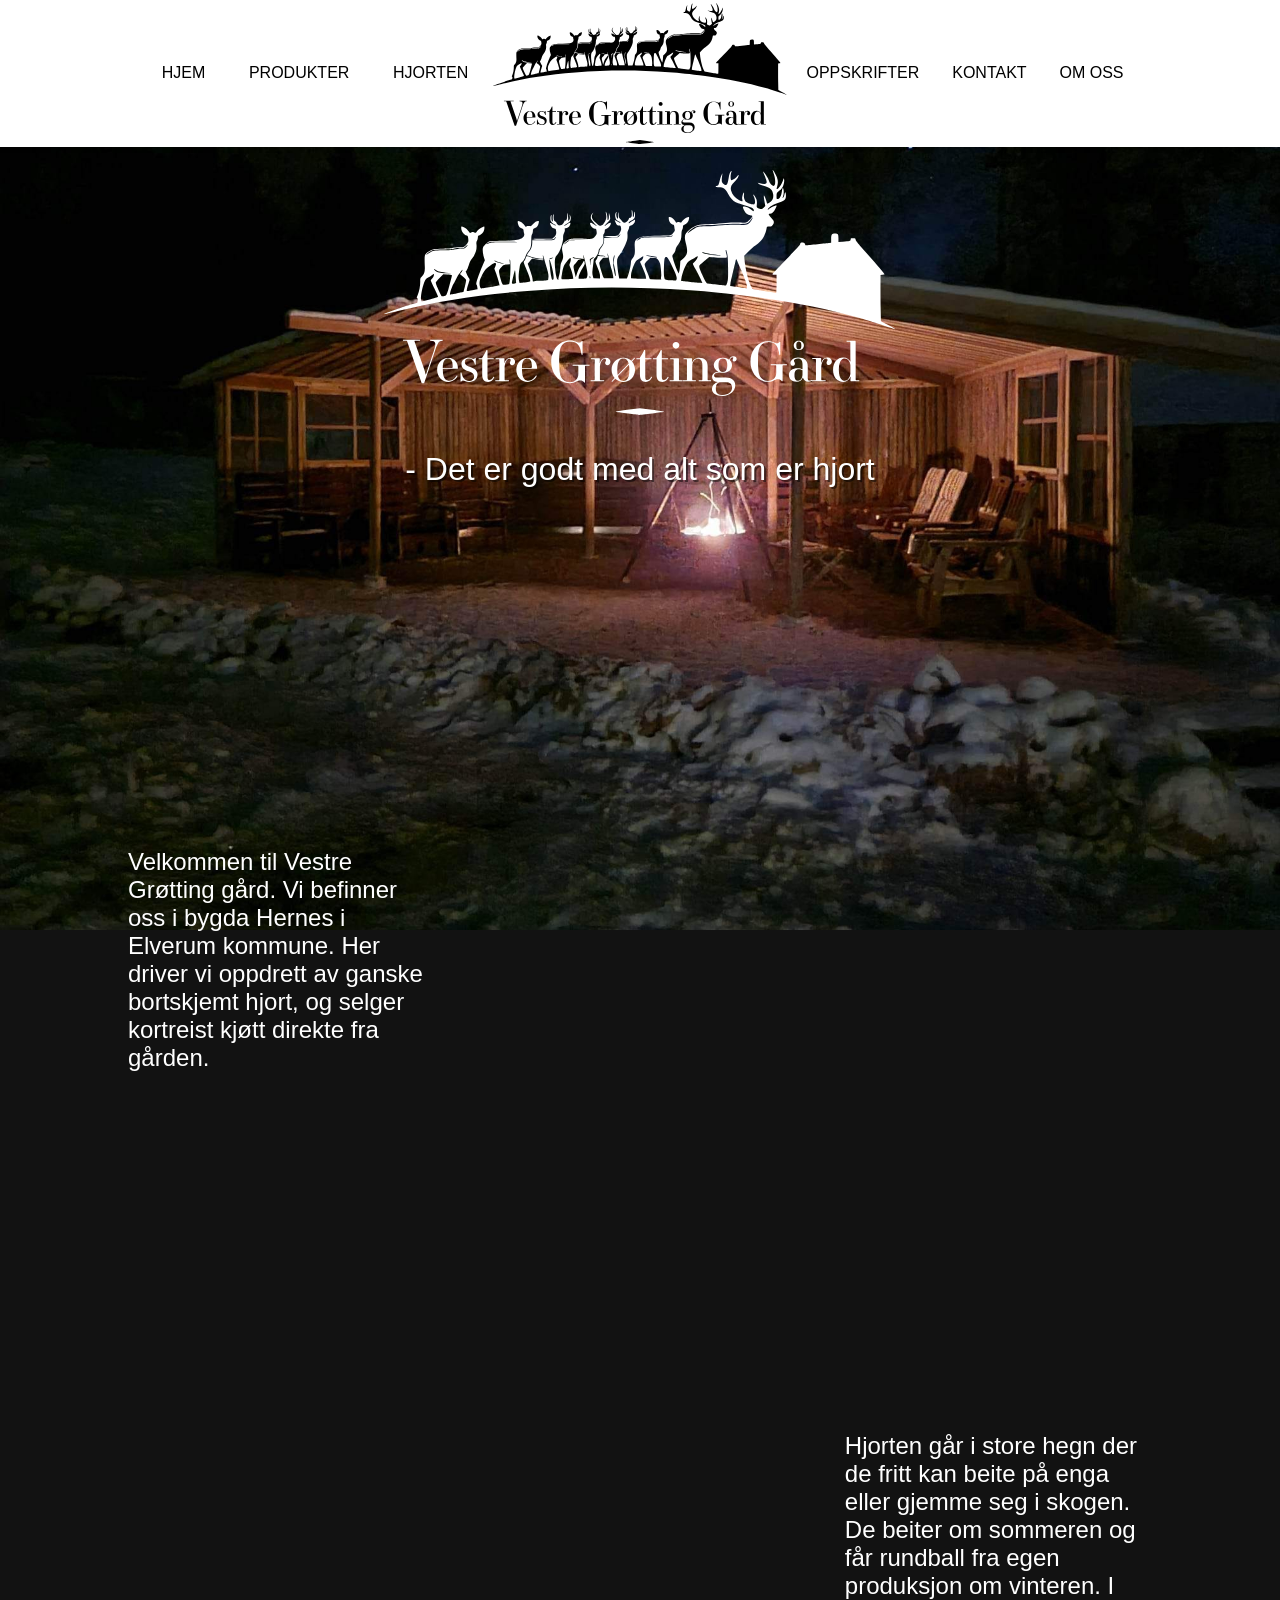
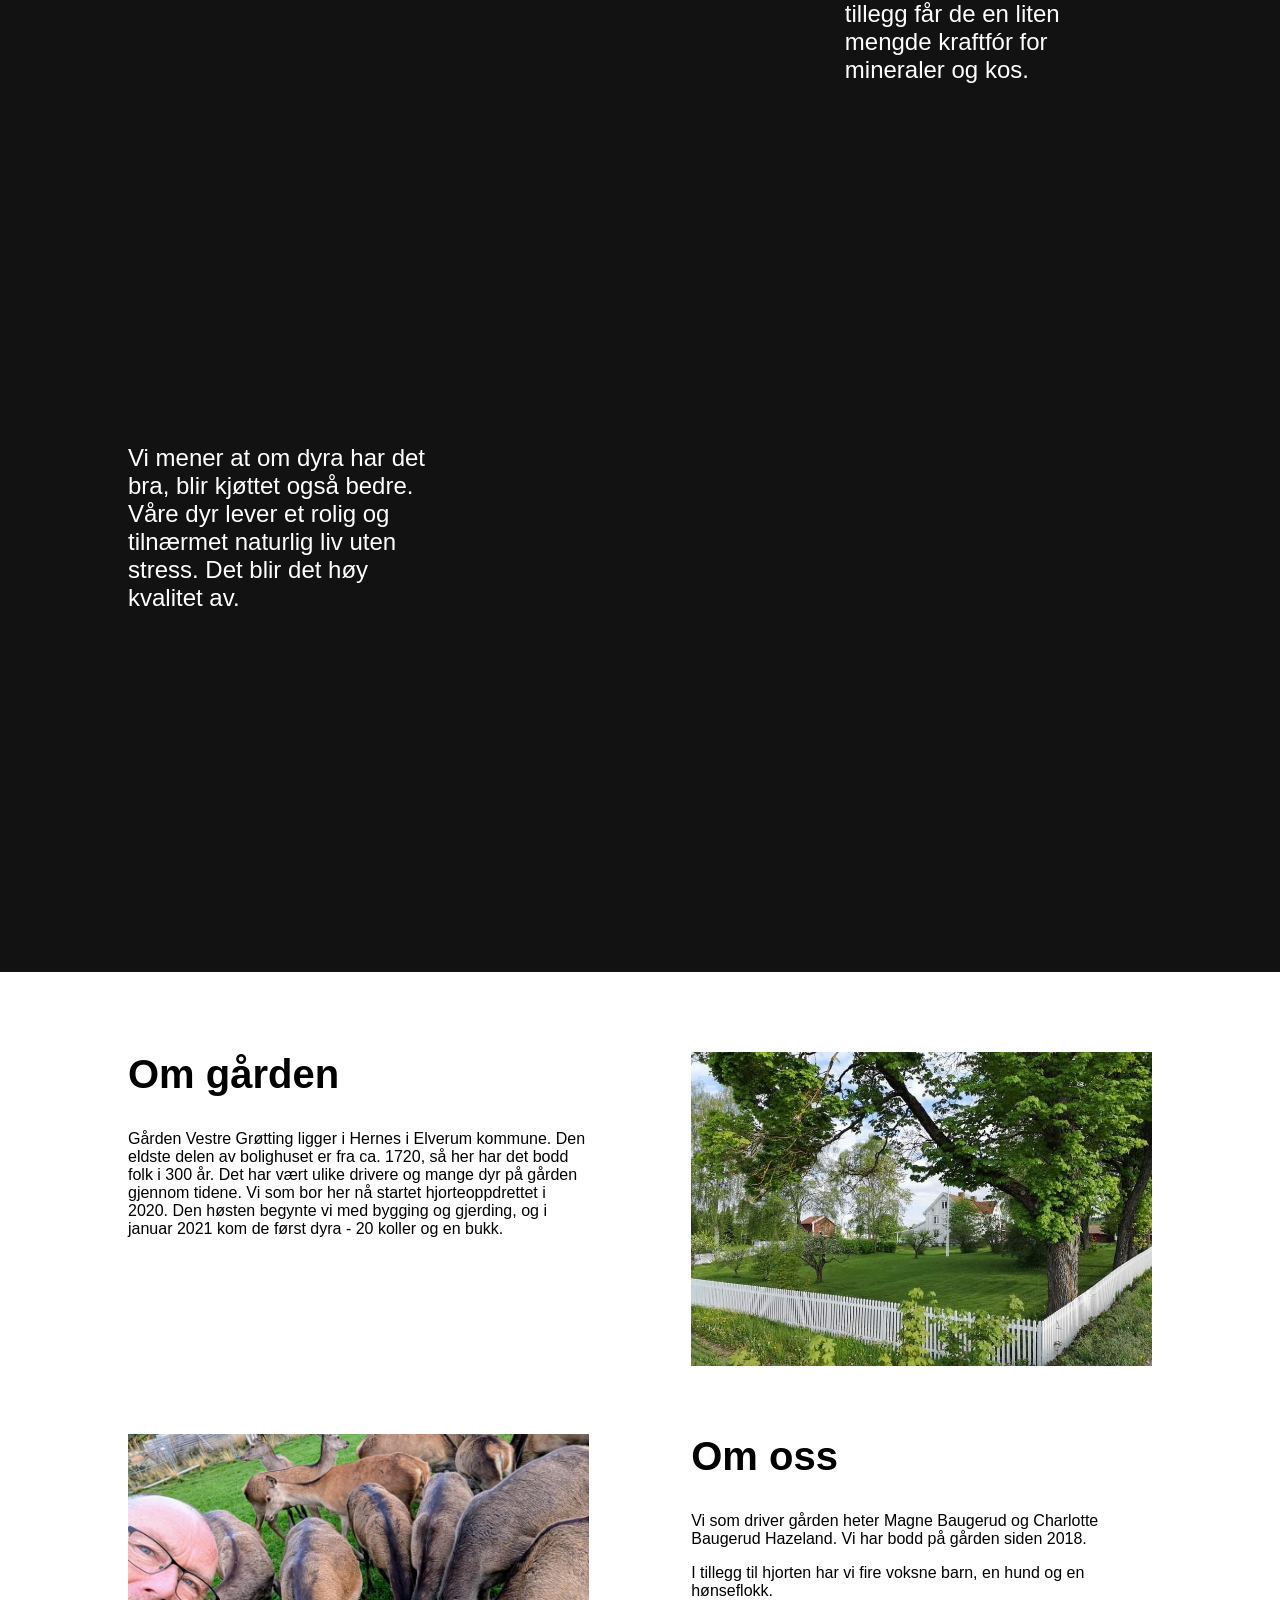
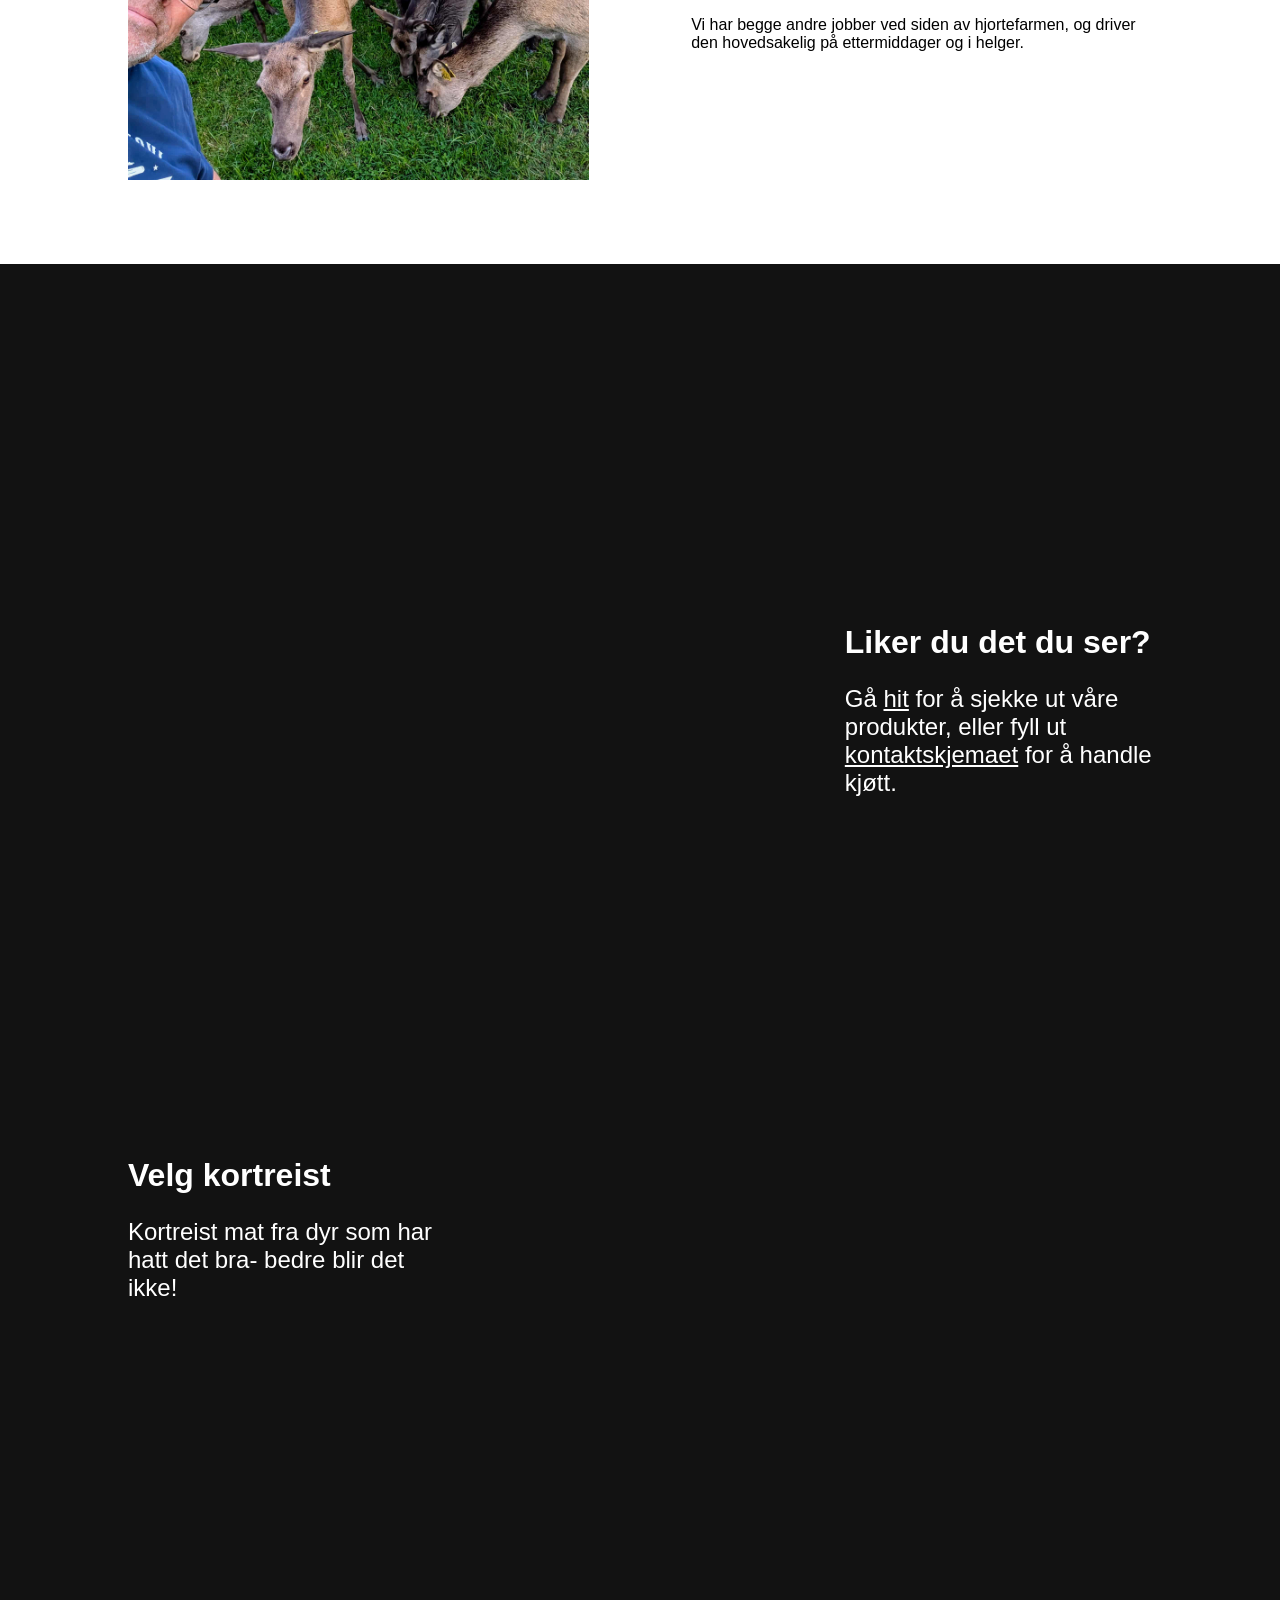
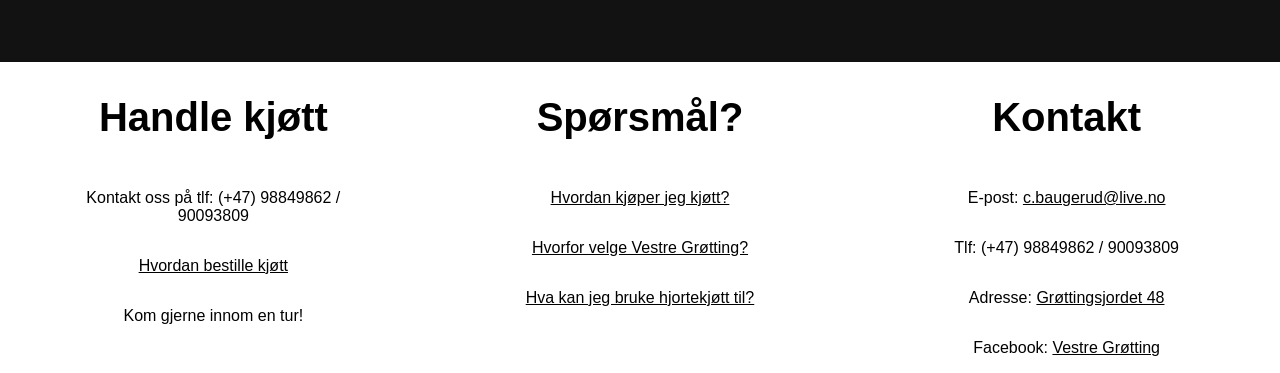
==== commit 016afbe7: "Update footer contact link text" ====
--- a/index.html
+++ b/index.html
@@ -91,7 +91,7 @@
     <section>
       <h2>Handle kjøtt</h2>
       <p>Kontakt oss på tlf: (+47) 98849862 / 90093809</p>
-      <p>Fyll ut kontaktskjemaet <a href="contact.html" aria-label="Fyll ut kontaktskjemaet">her</a></p>
+      <p><a href="contact.html" aria-label="Fyll ut kontaktskjemaet">Hvordan bestille kjøtt</a></p>
       <p>Kom gjerne innom en tur!</p>
     </section>
     <section>
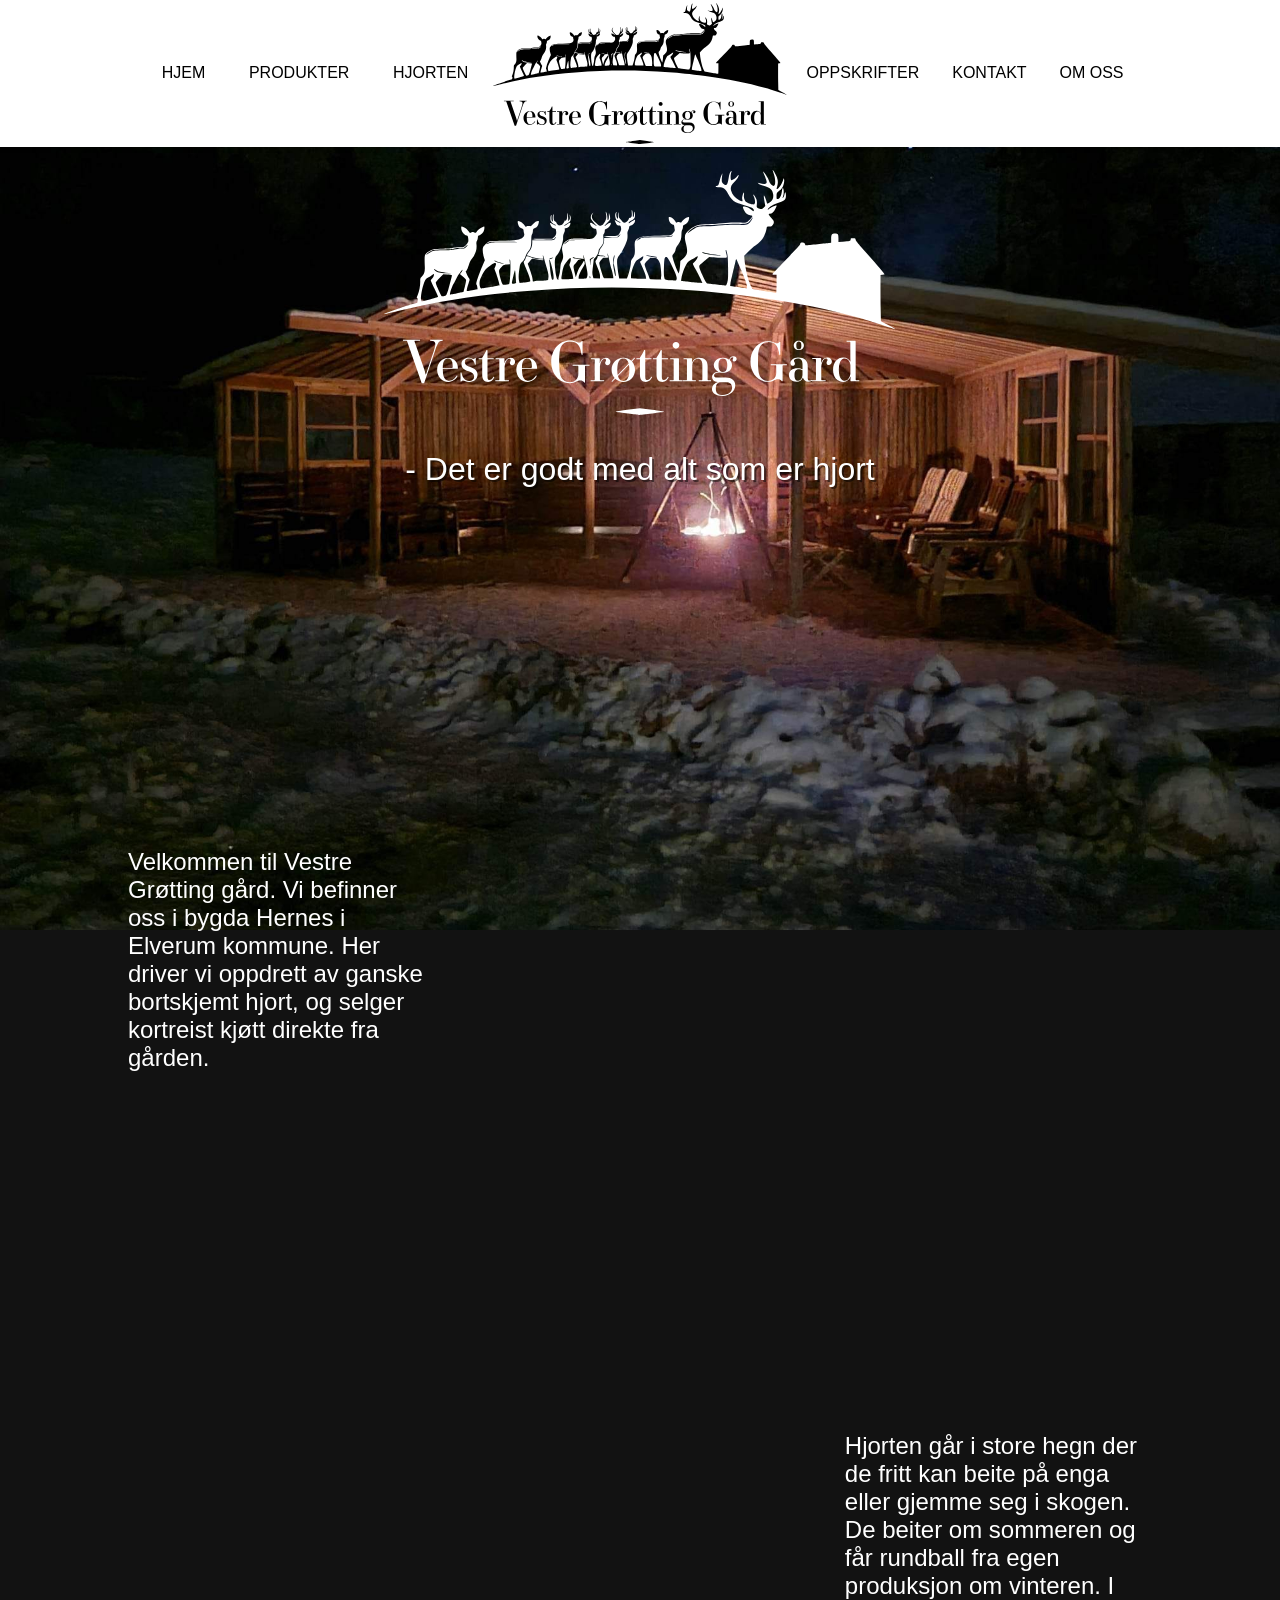
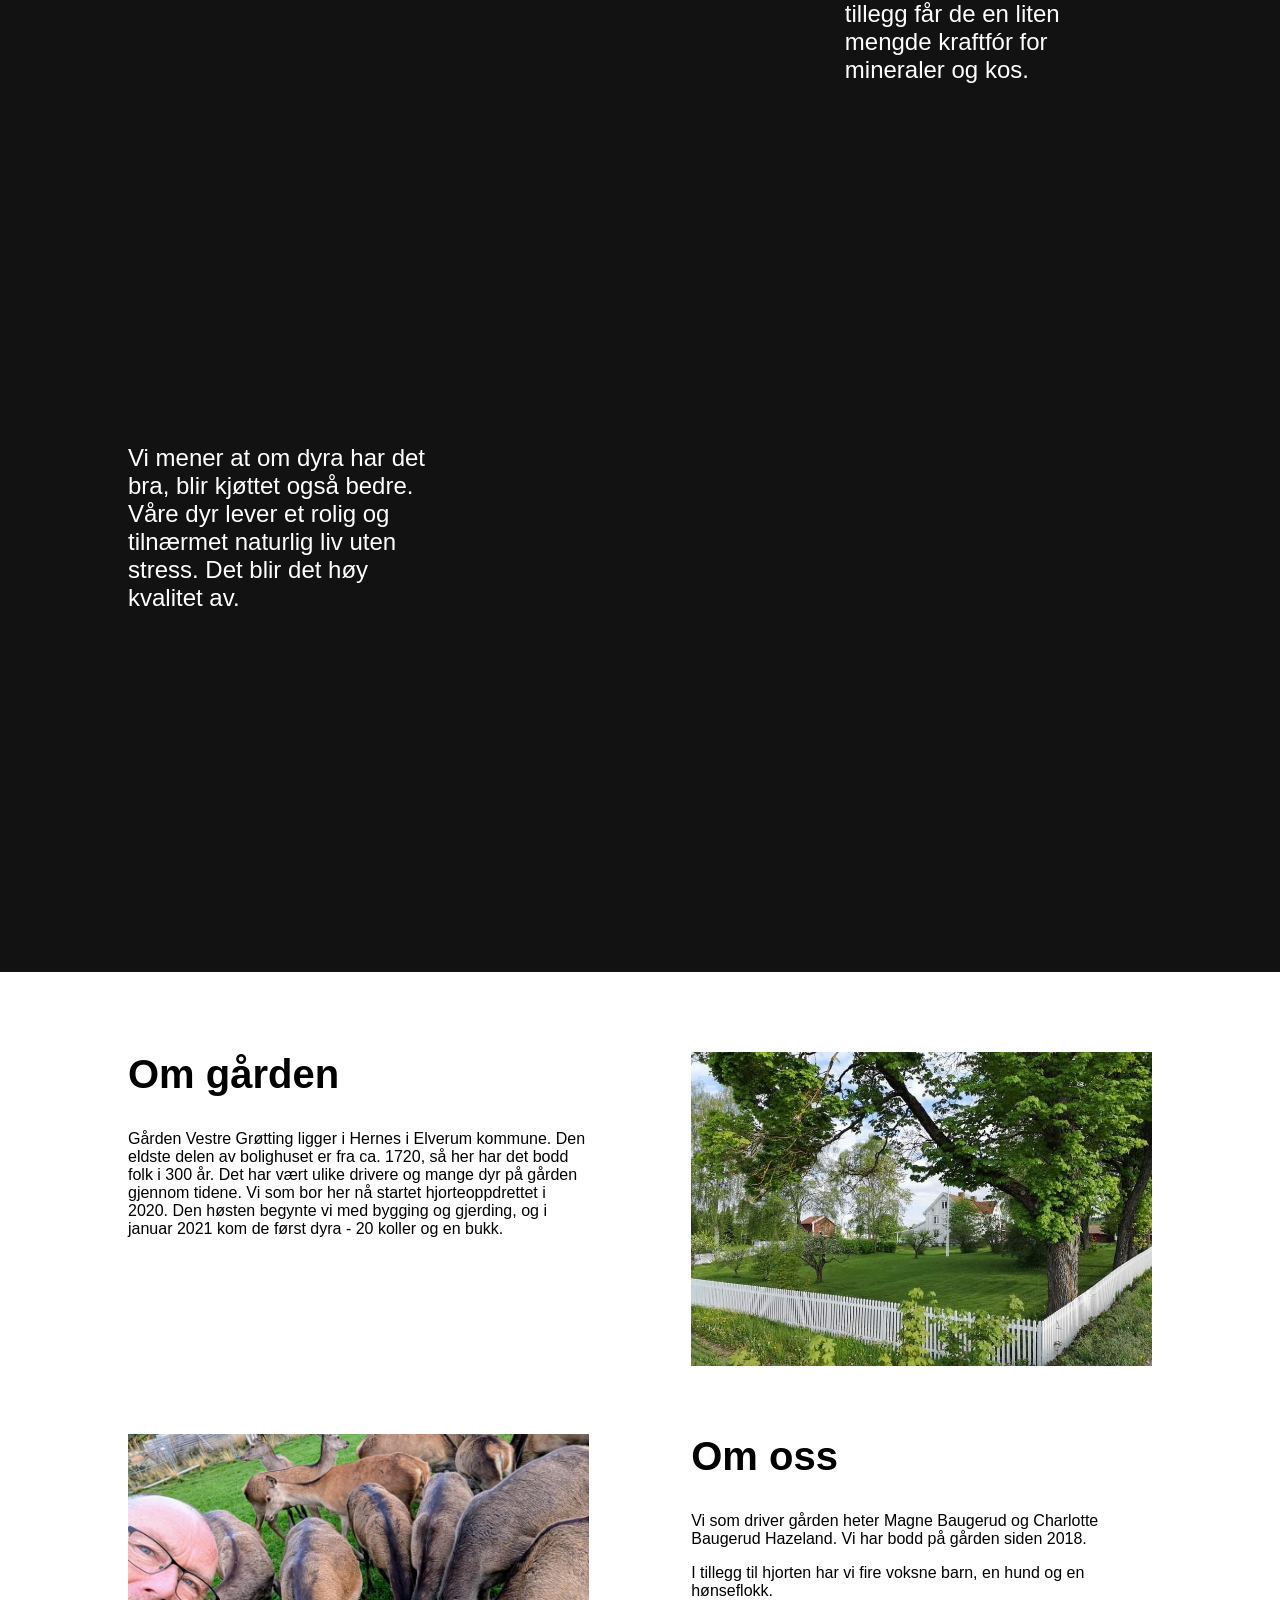
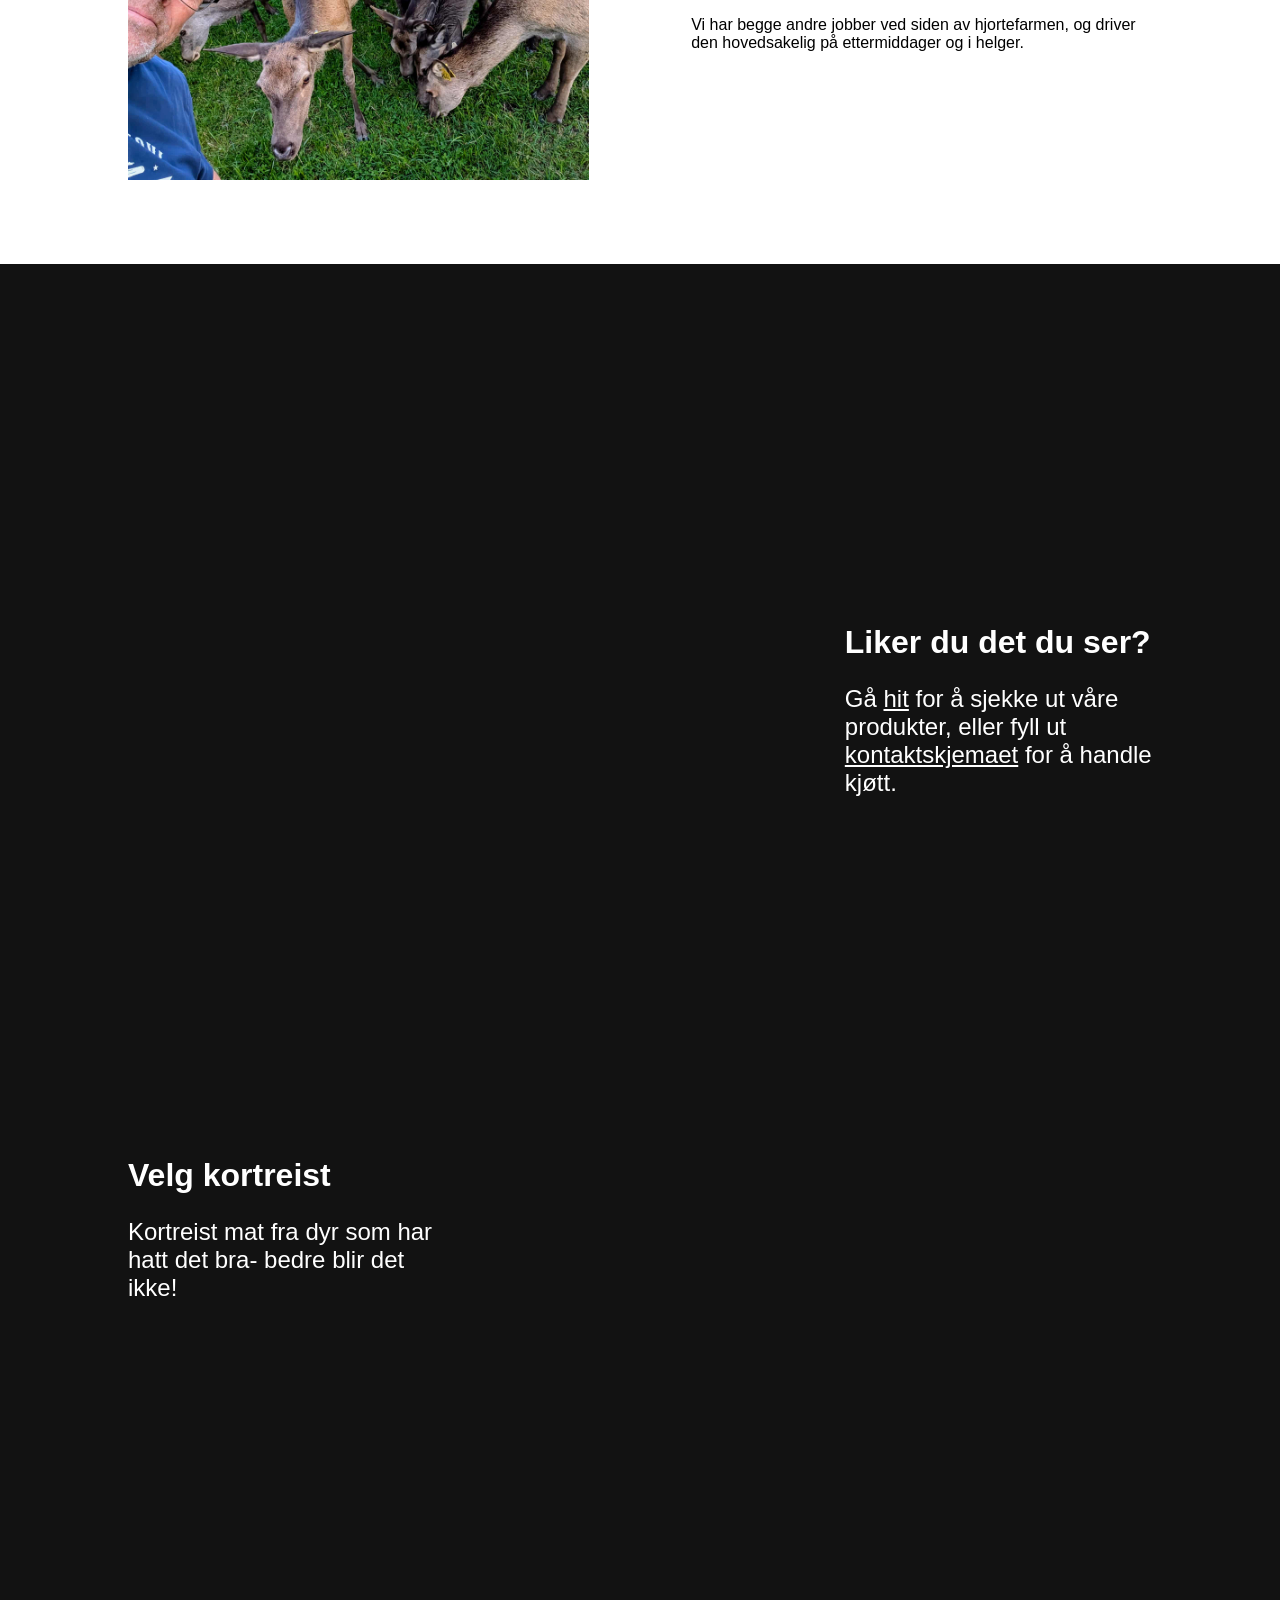
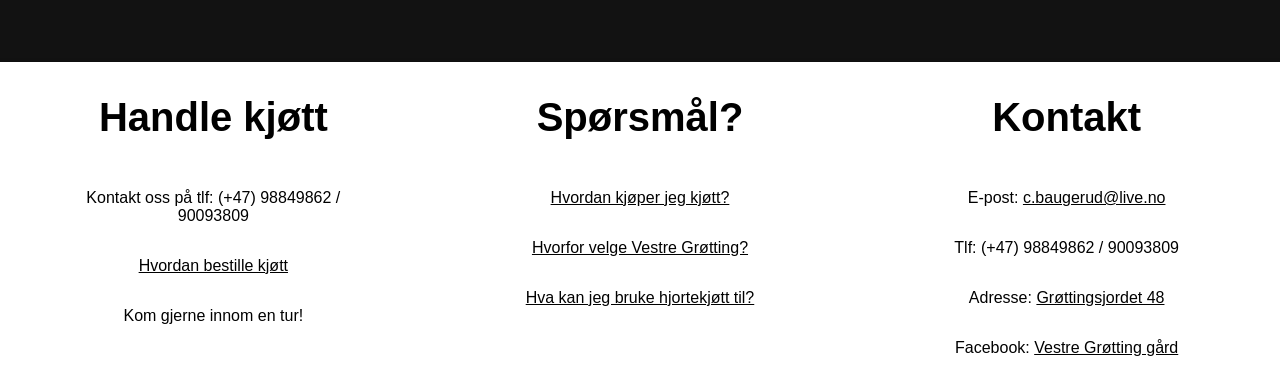
==== commit 4ba9b6ed: "Update Facebook link text in index.html" ====
--- a/index.html
+++ b/index.html
@@ -105,7 +105,7 @@
       <p>E-post: <a href="mailto:c.baugerud@live.no">c.baugerud@live.no</a></p>
       <p>Tlf: (+47) 98849862 / 90093809</p>
       <p>Adresse: <a href="https://maps.app.goo.gl/rcExngUawZQERuUT9" target="_blank">Grøttingsjordet 48</a></p>
-      <p>Facebook: <a aria-label="Facebook page" href="https://www.facebook.com/profile.php?id=100063509109505" target="_blank">Vestre Grøtting</a></p>
+      <p>Facebook: <a aria-label="Facebook page" href="https://www.facebook.com/profile.php?id=100063509109505" target="_blank">Vestre Grøtting gård</a></p>
     </section>
   </footer>
 </body>
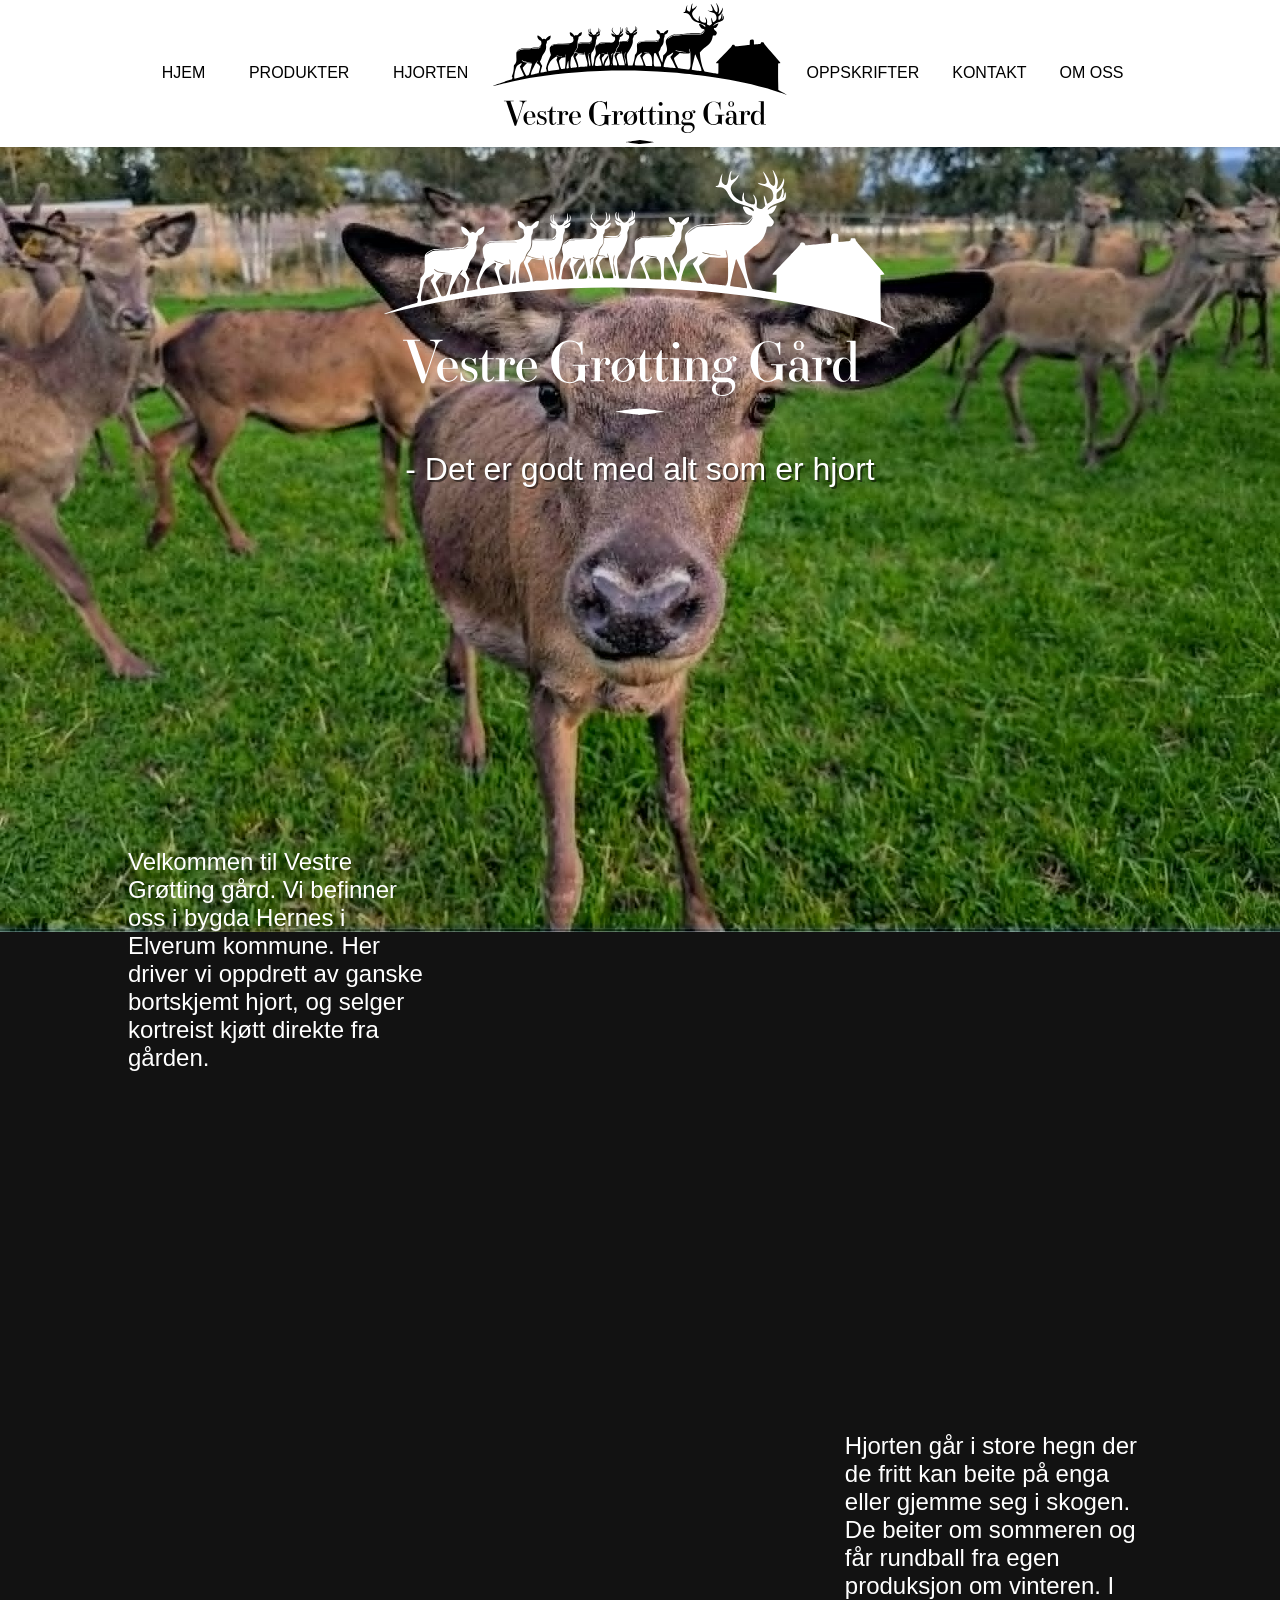
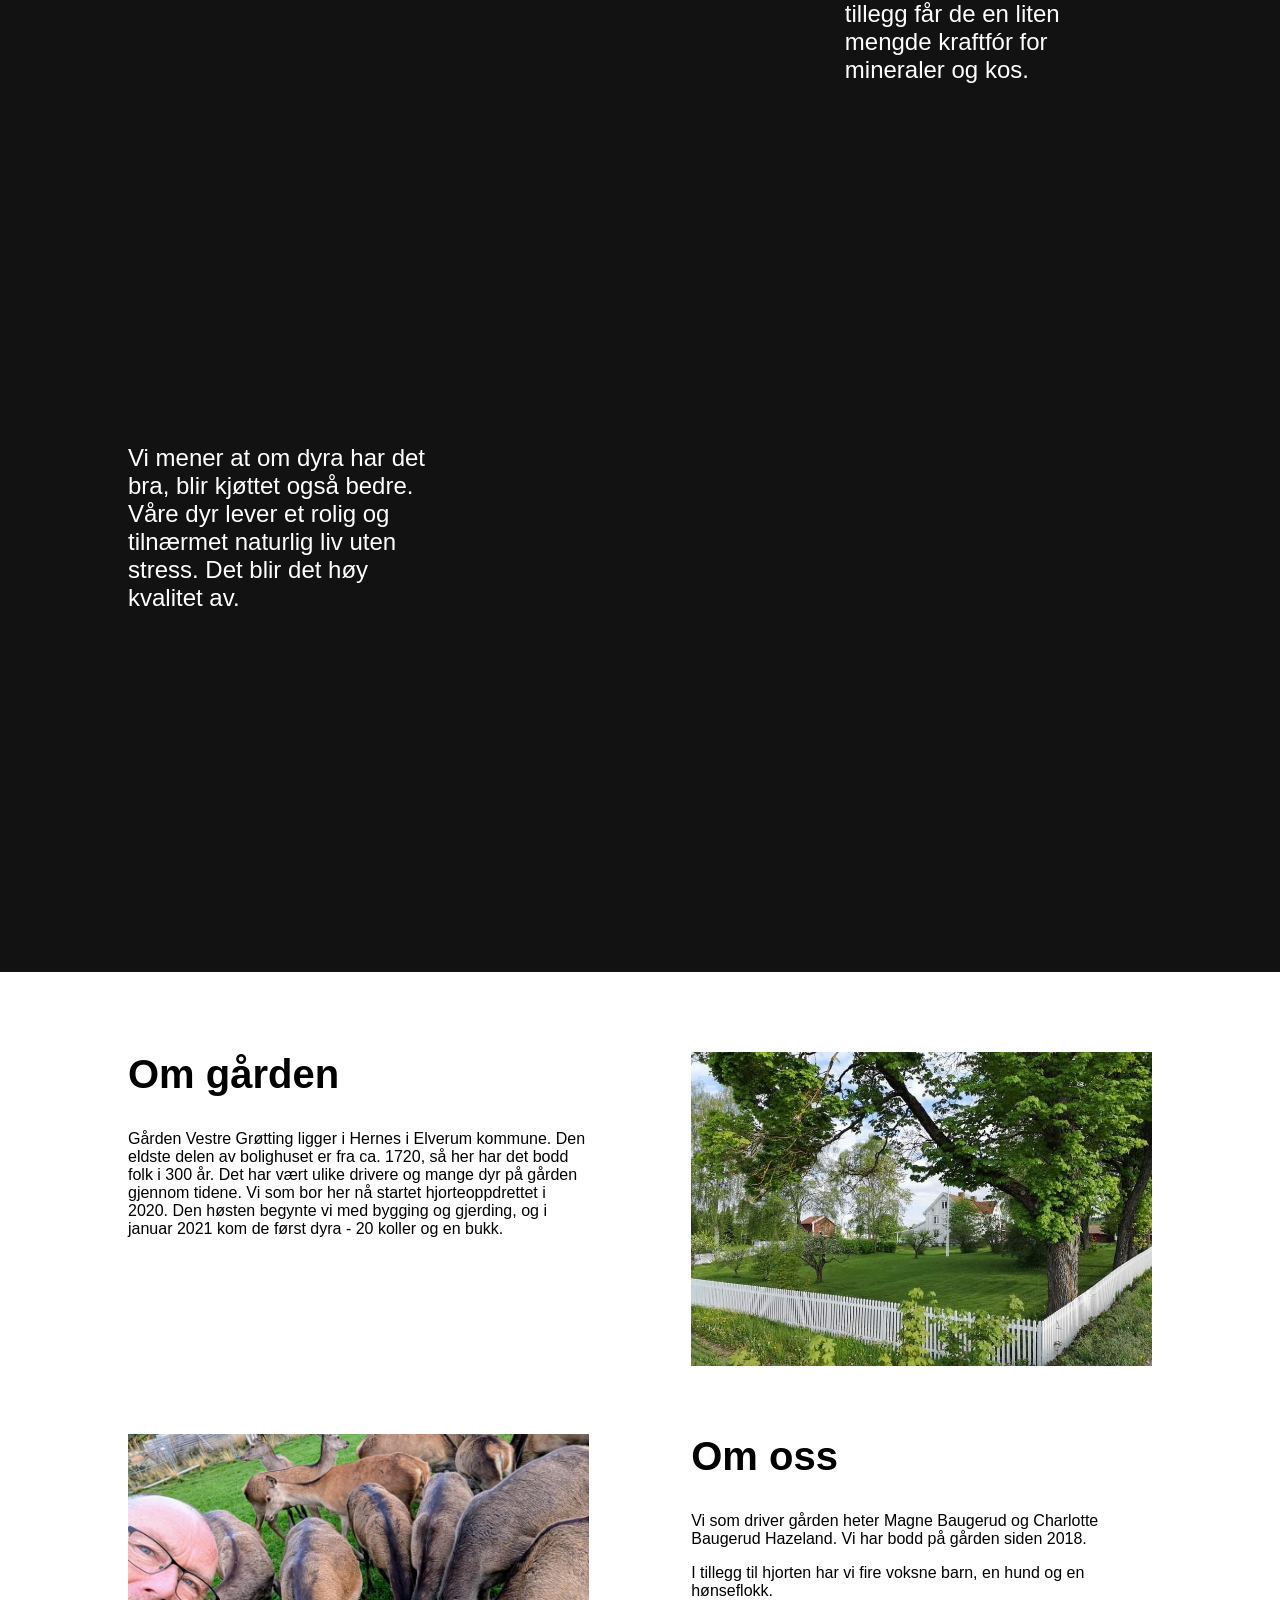
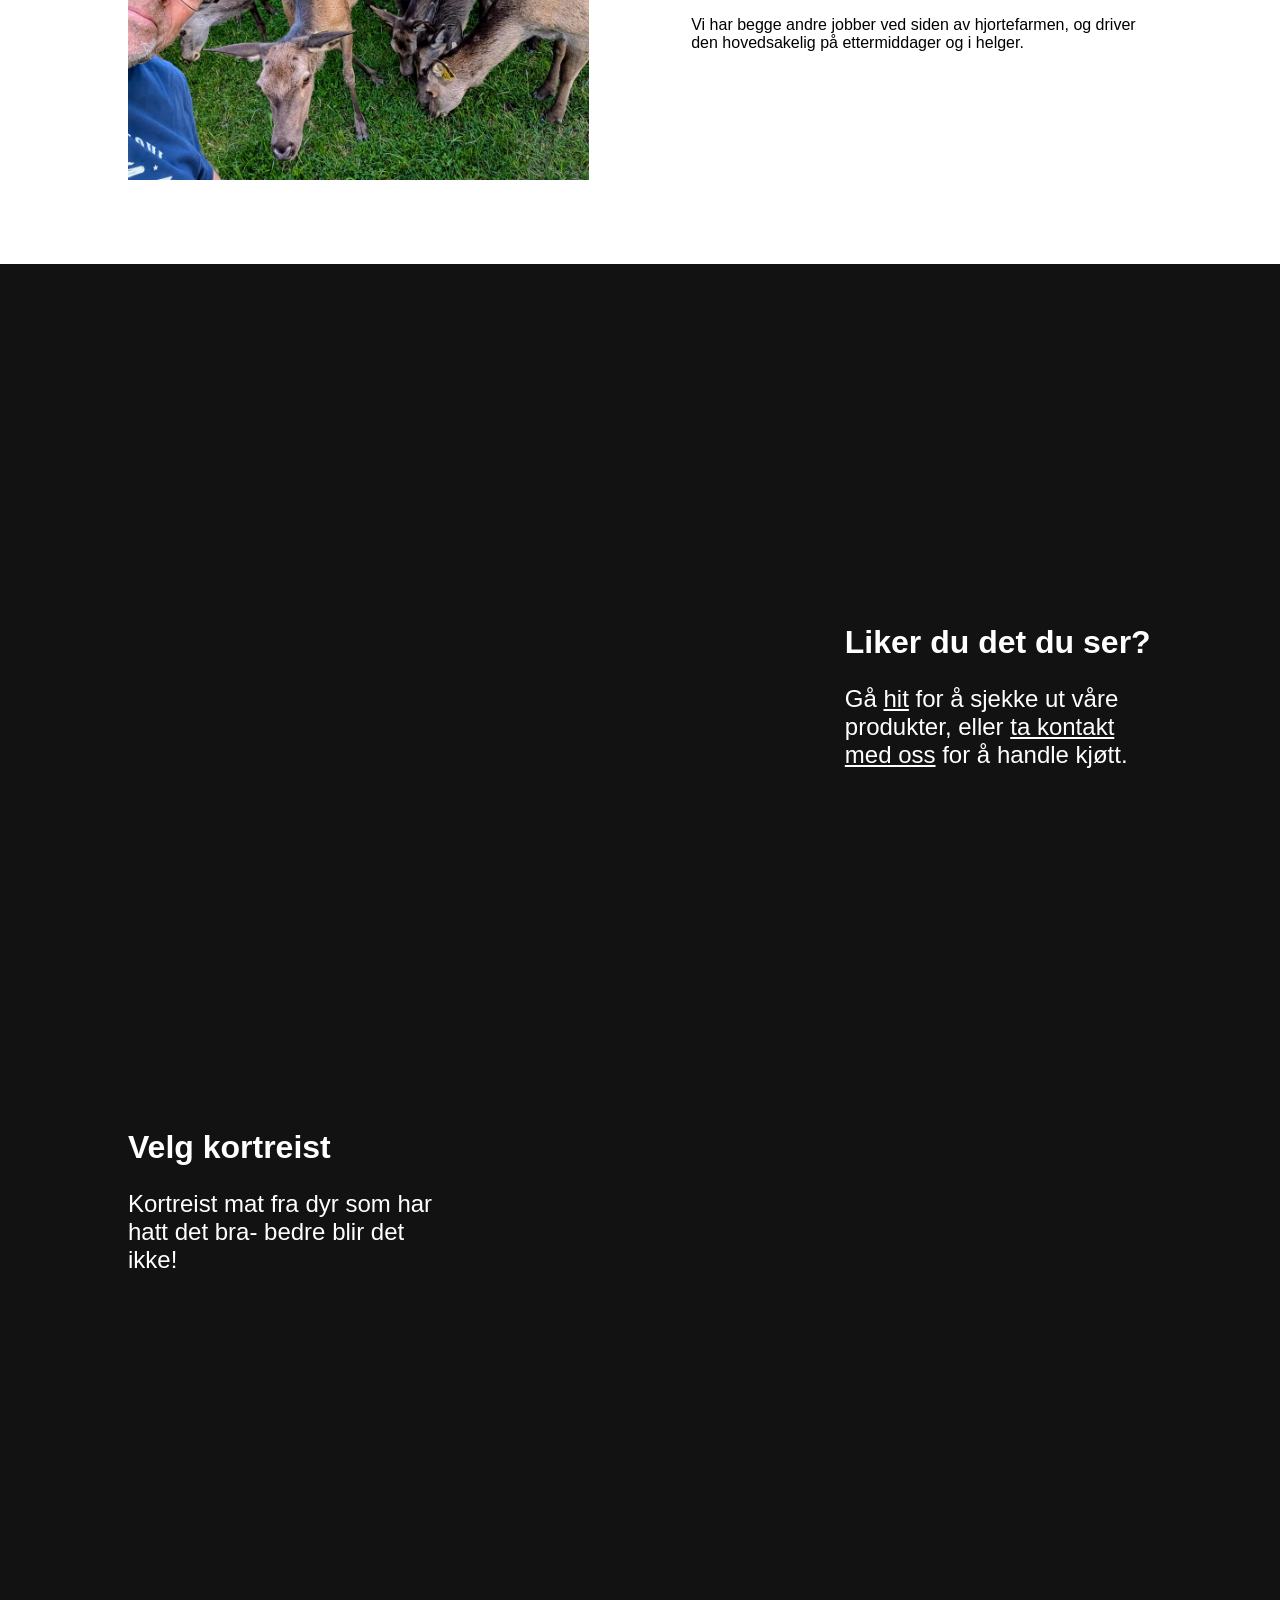
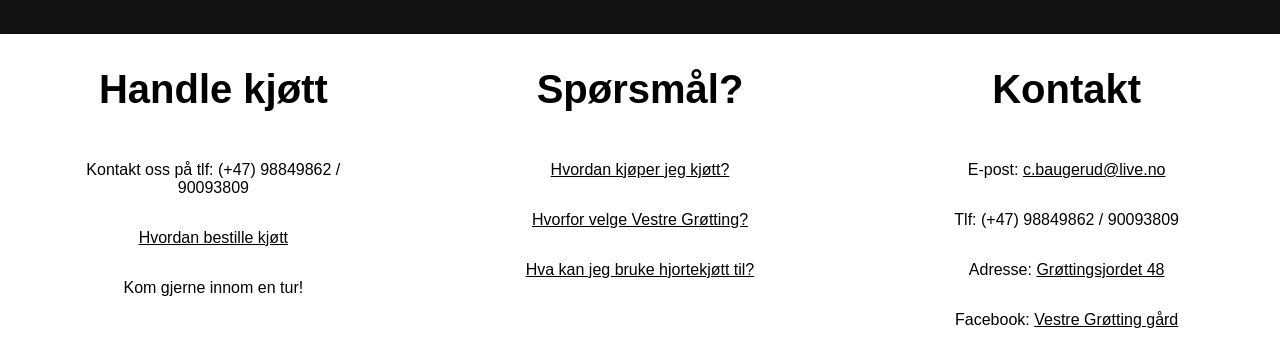
==== commit f9711fc9: "Update contact link text in index.html" ====
--- a/index.html
+++ b/index.html
@@ -79,7 +79,7 @@
     <article class="bottom">
       <section class="floating-p right">
         <h2>Liker du det du ser?</h2>
-        <p>Gå <a href="products.html" aria-label="Gå til produkter">hit</a> for å sjekke ut våre produkter, eller fyll ut <a href="contact.html" aria-label="Fyll ut kontaktskjemaet">kontaktskjemaet</a> for å handle kjøtt.</p>
+        <p>Gå <a href="products.html" aria-label="Gå til produkter">hit</a> for å sjekke ut våre produkter, eller <a href="contact.html" aria-label="Fyll ut kontaktskjemaet">ta kontakt med oss</a> for å handle kjøtt.</p>
       </section>
       <section class="floating-p left">
         <h2>Velg kortreist</h2>
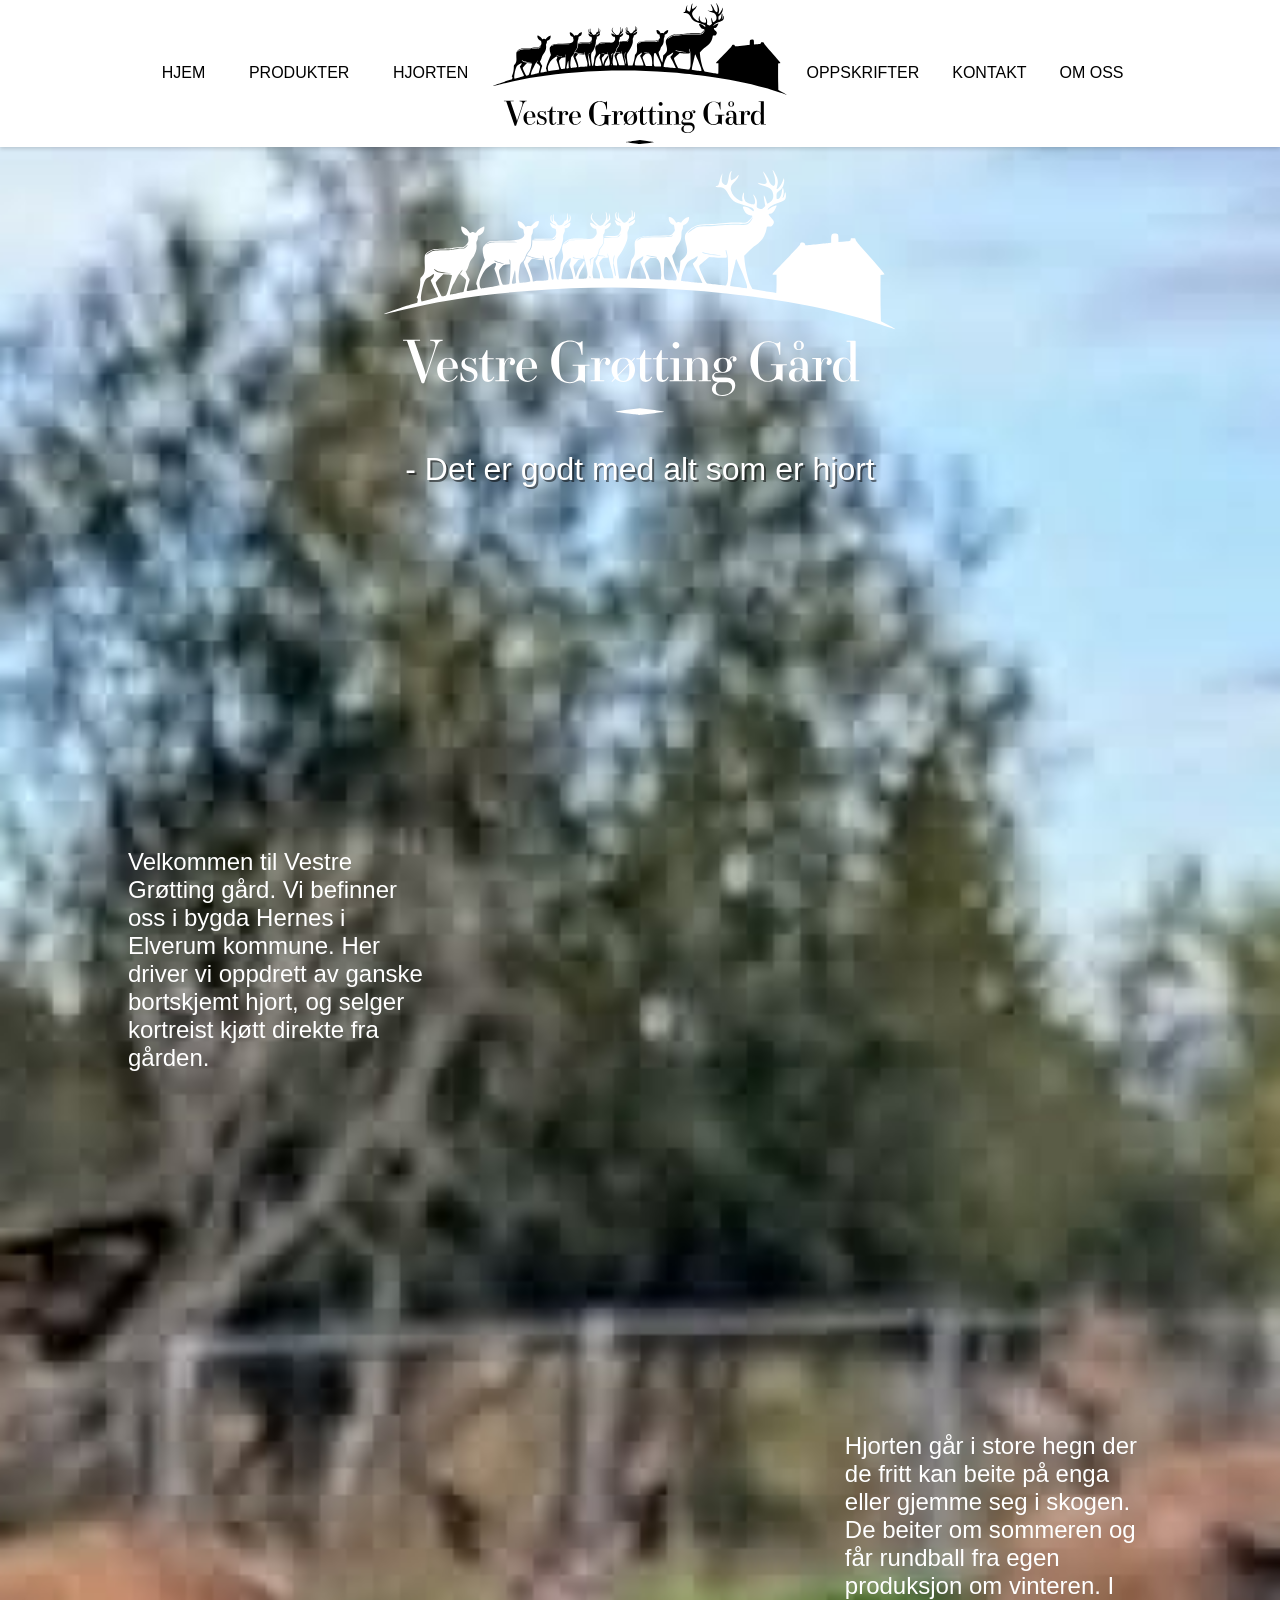
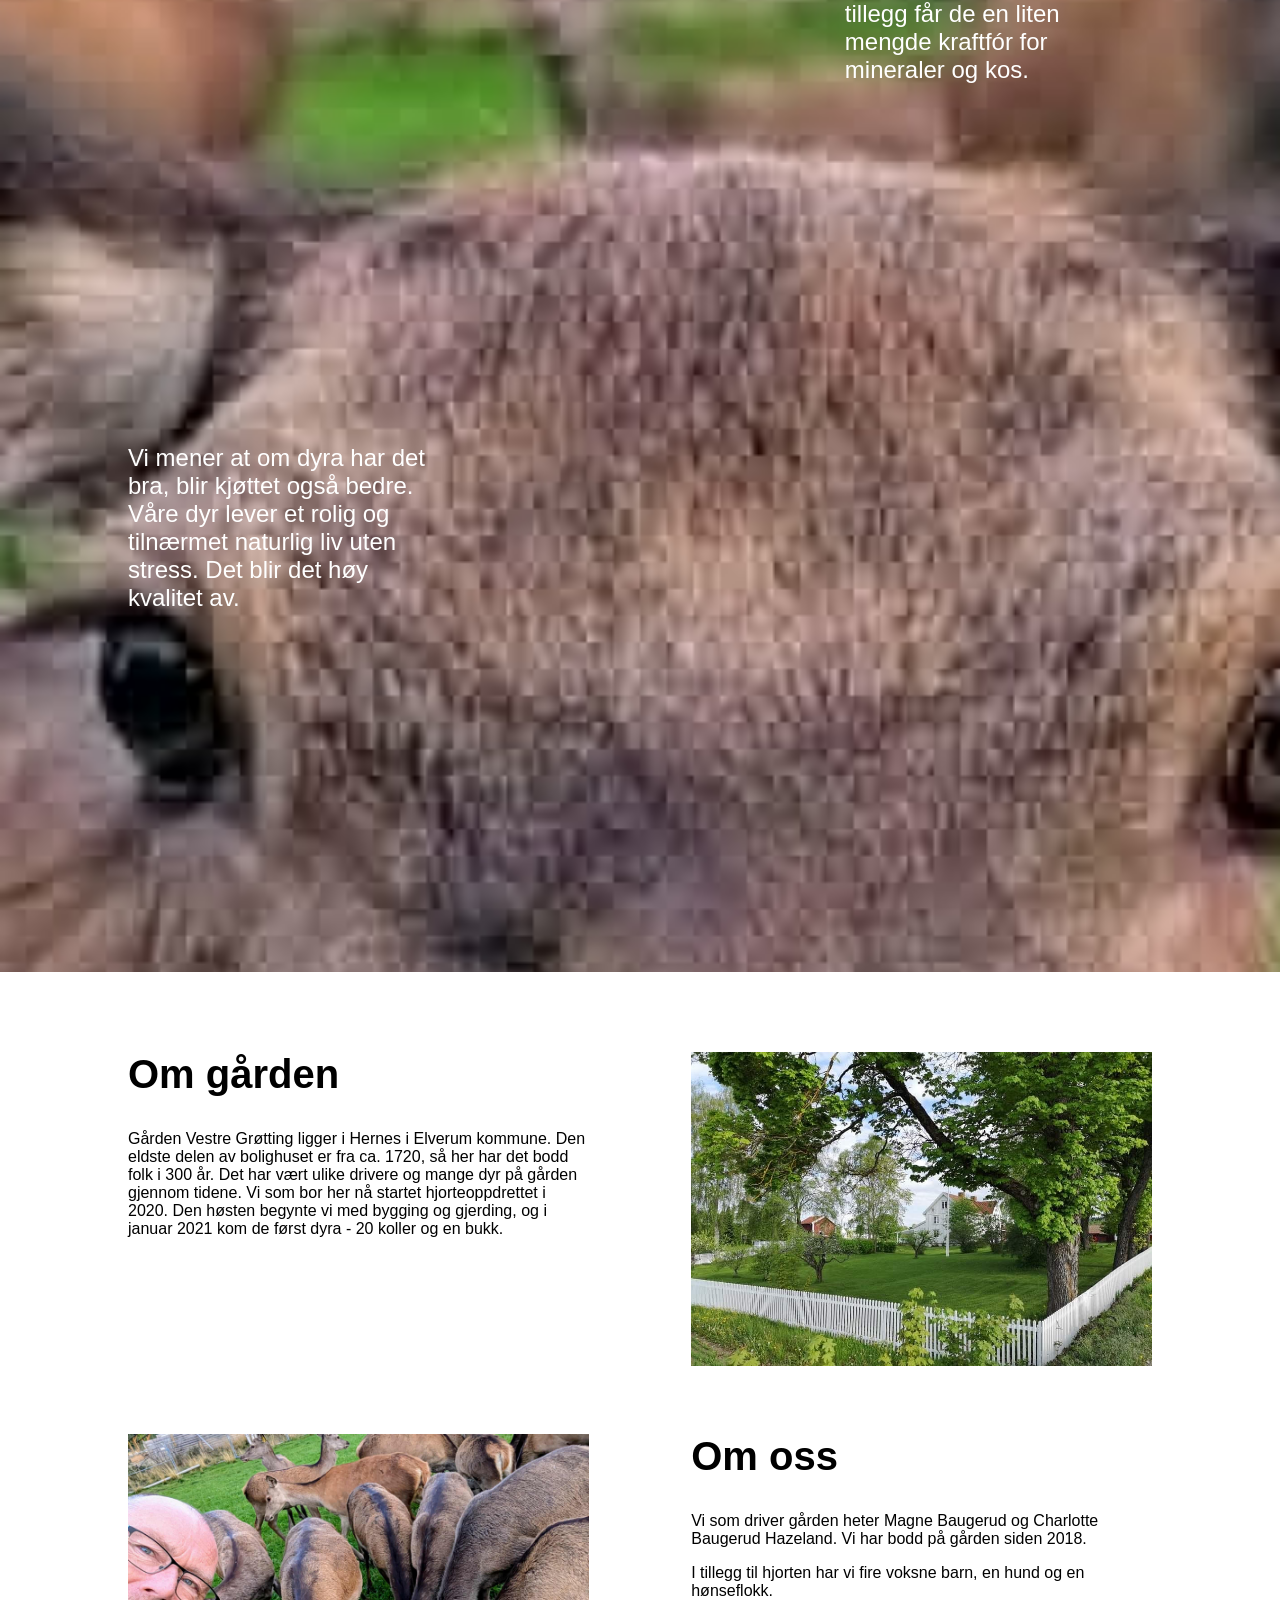
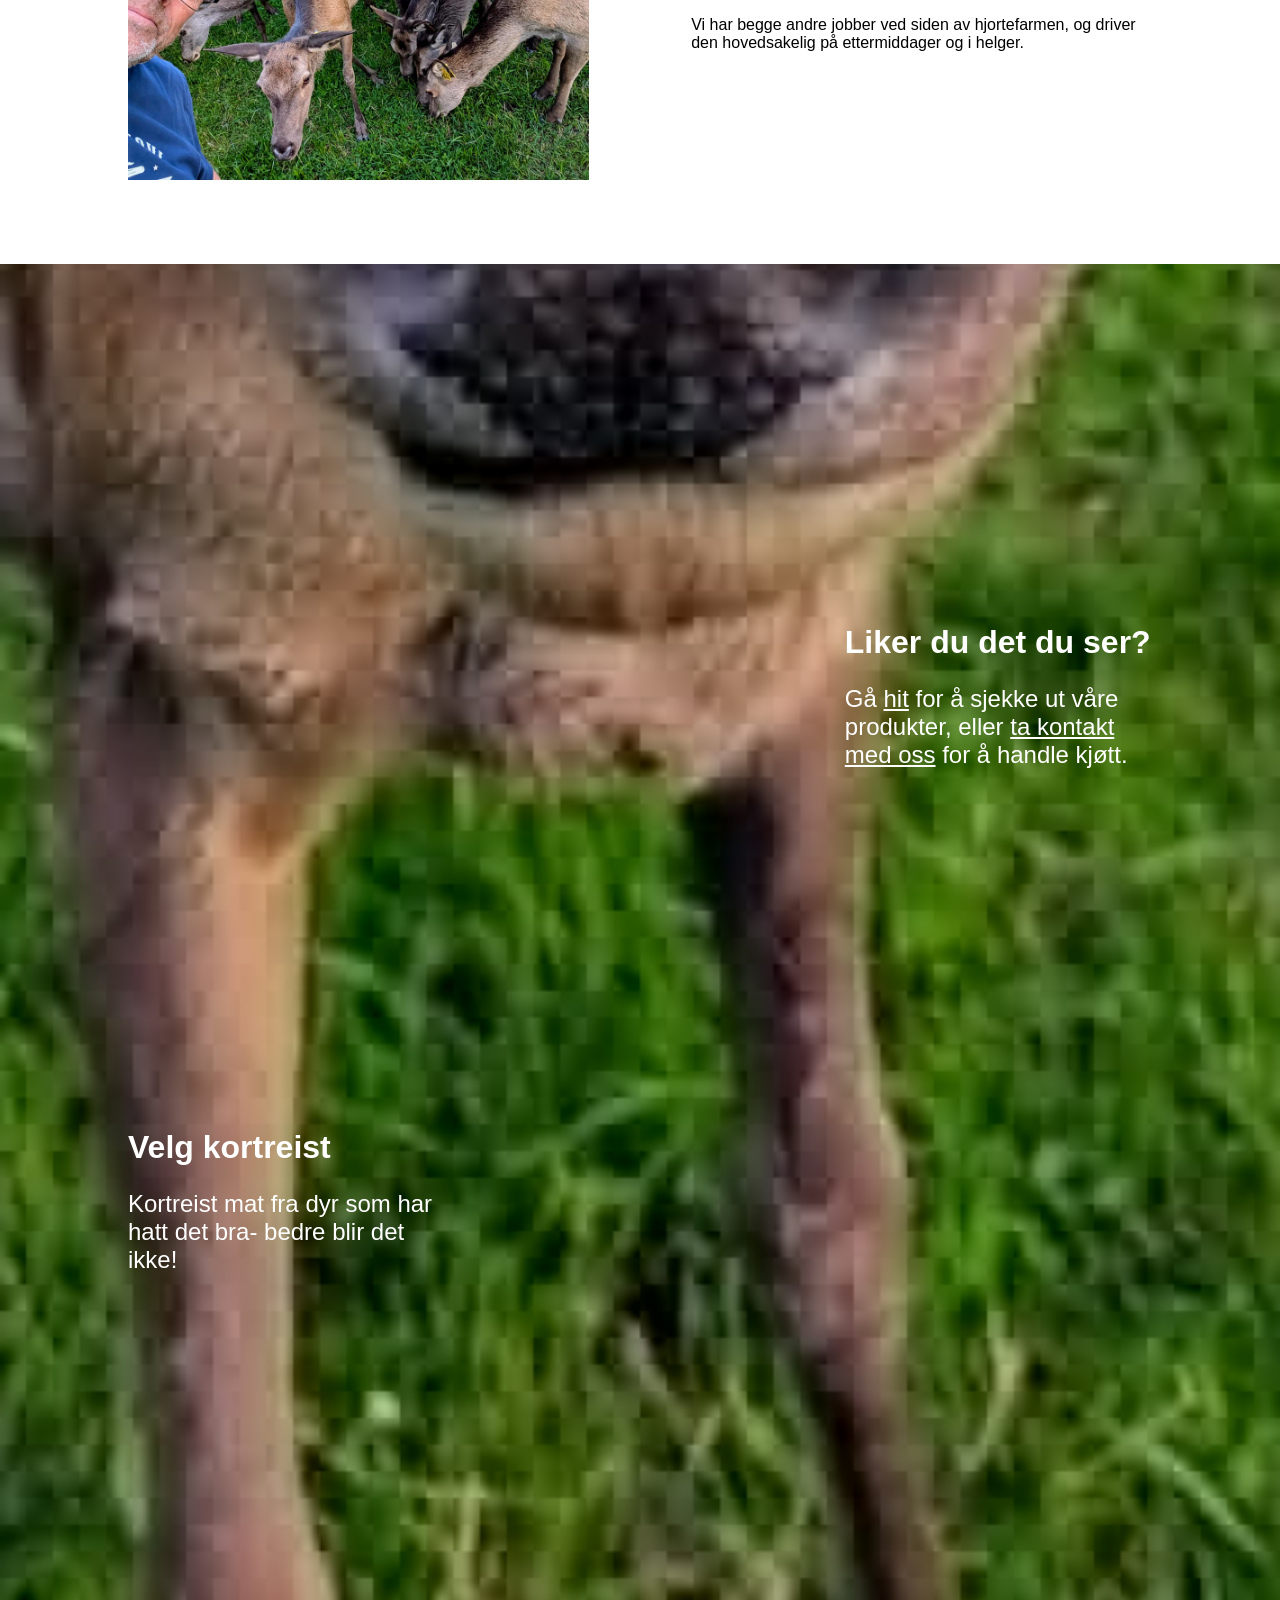
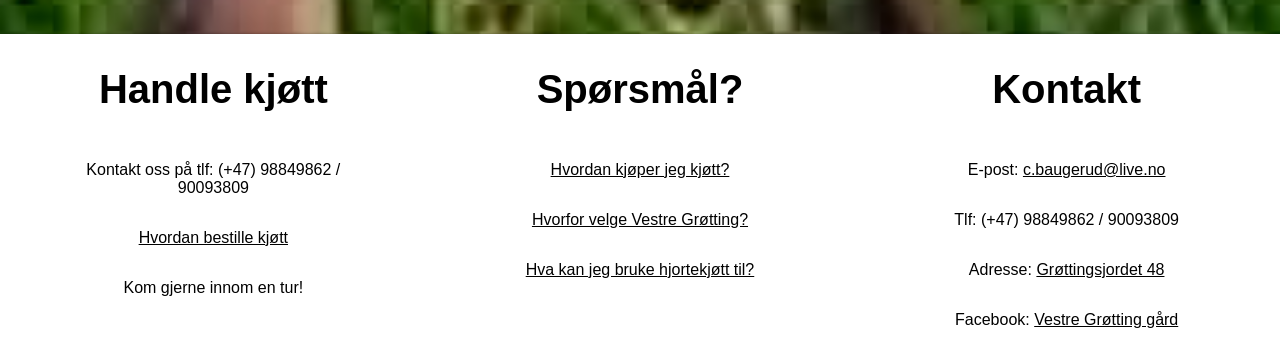
==== commit eb51a7fb: "Update index.html" ====
--- a/index.html
+++ b/index.html
@@ -5,7 +5,7 @@
   <meta name="viewport" content="width=device-width, initial-scale=1.0">
   <title>Vestre Grøtting gård</title>
   <link rel="stylesheet" href="assets/css/main.css">
-  <link rel="stylesheet" href="assets/css/index.css">
+  <link rel="stylesheet" href="assets/css/index.css?v=2">
   <script type="module" src="assets/js/main.js"></script>
 </head>
 <body>
--- a/assets/css/index.css
+++ b/assets/css/index.css
@@ -1,6 +1,6 @@
 body {
     background: var(--background-dark) url('../imgs/homepage_background.png')
-              center / cover fixed no-repeat;
+              center / cover scroll no-repeat;
 }
 
 /* --- Floating Paragraphs --- */
@@ -57,4 +57,4 @@
     width: 100%;
     text-align: center;
   }
-}+}
